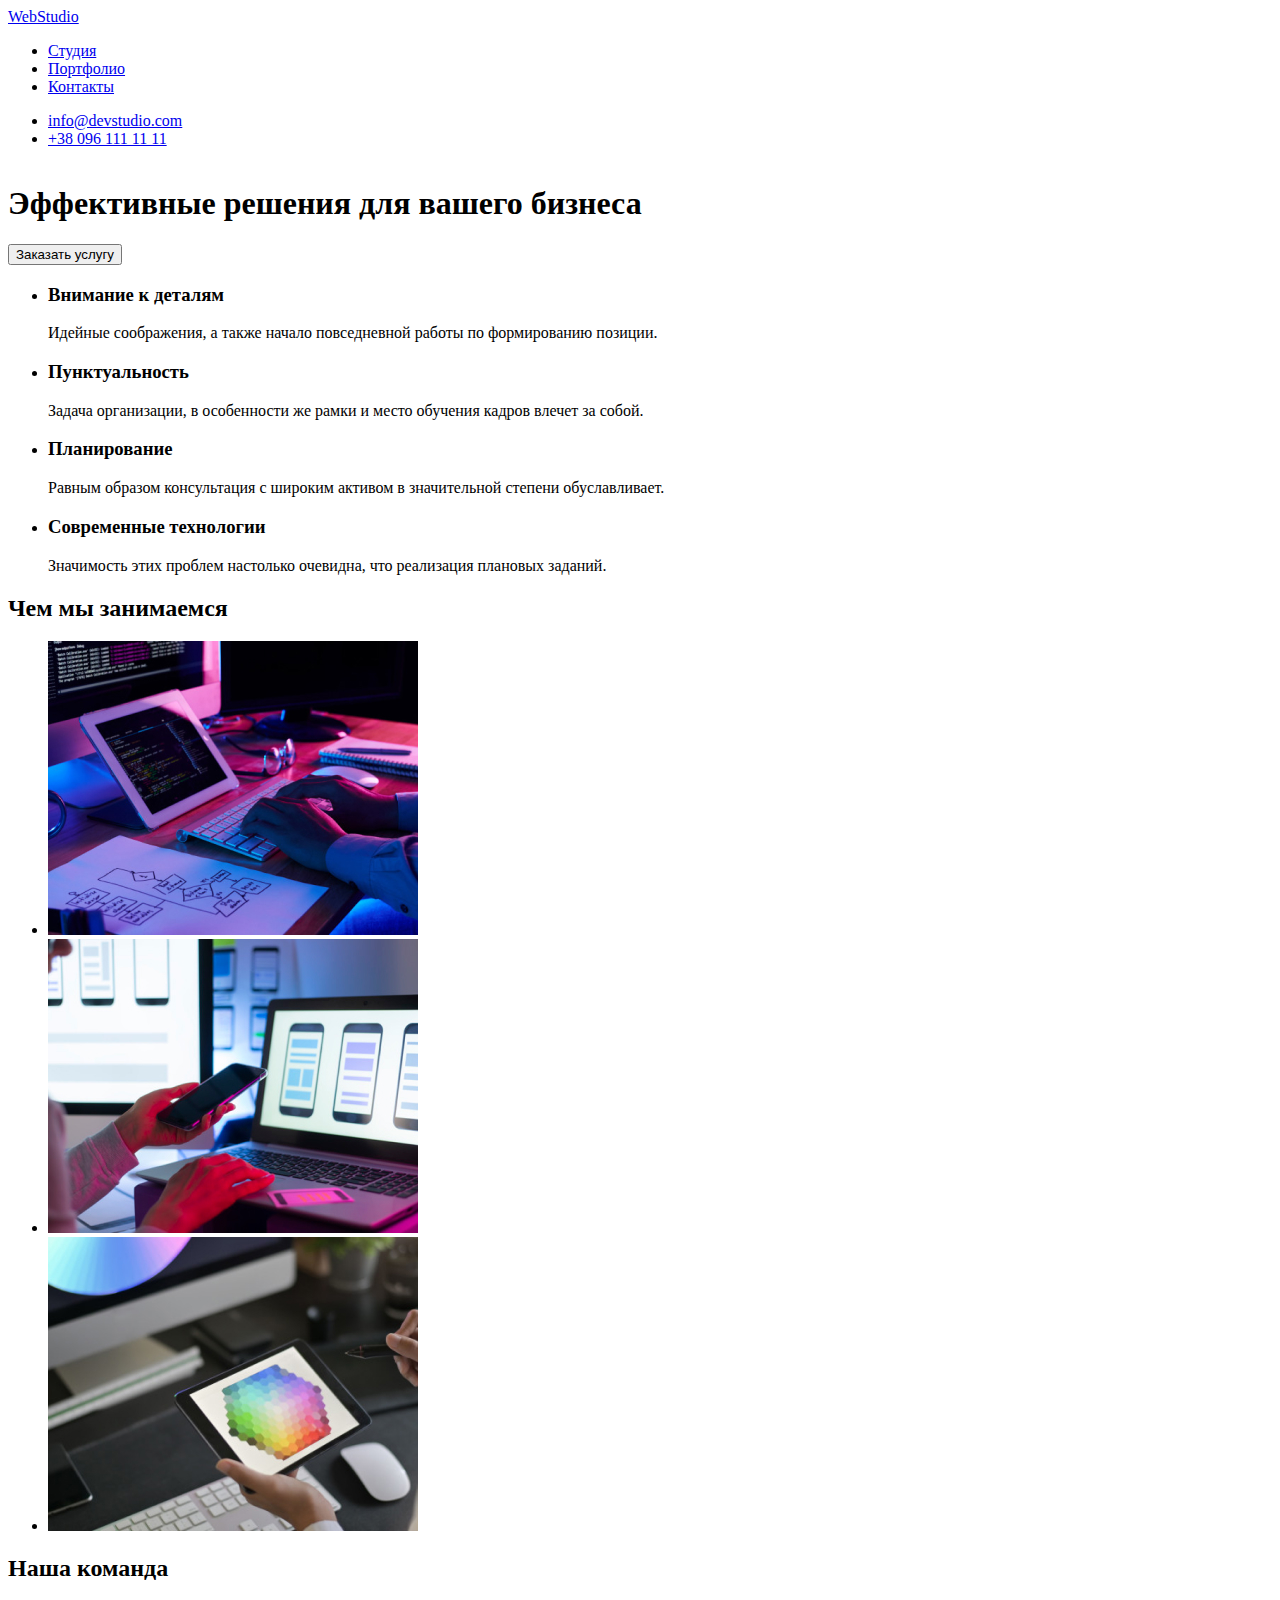
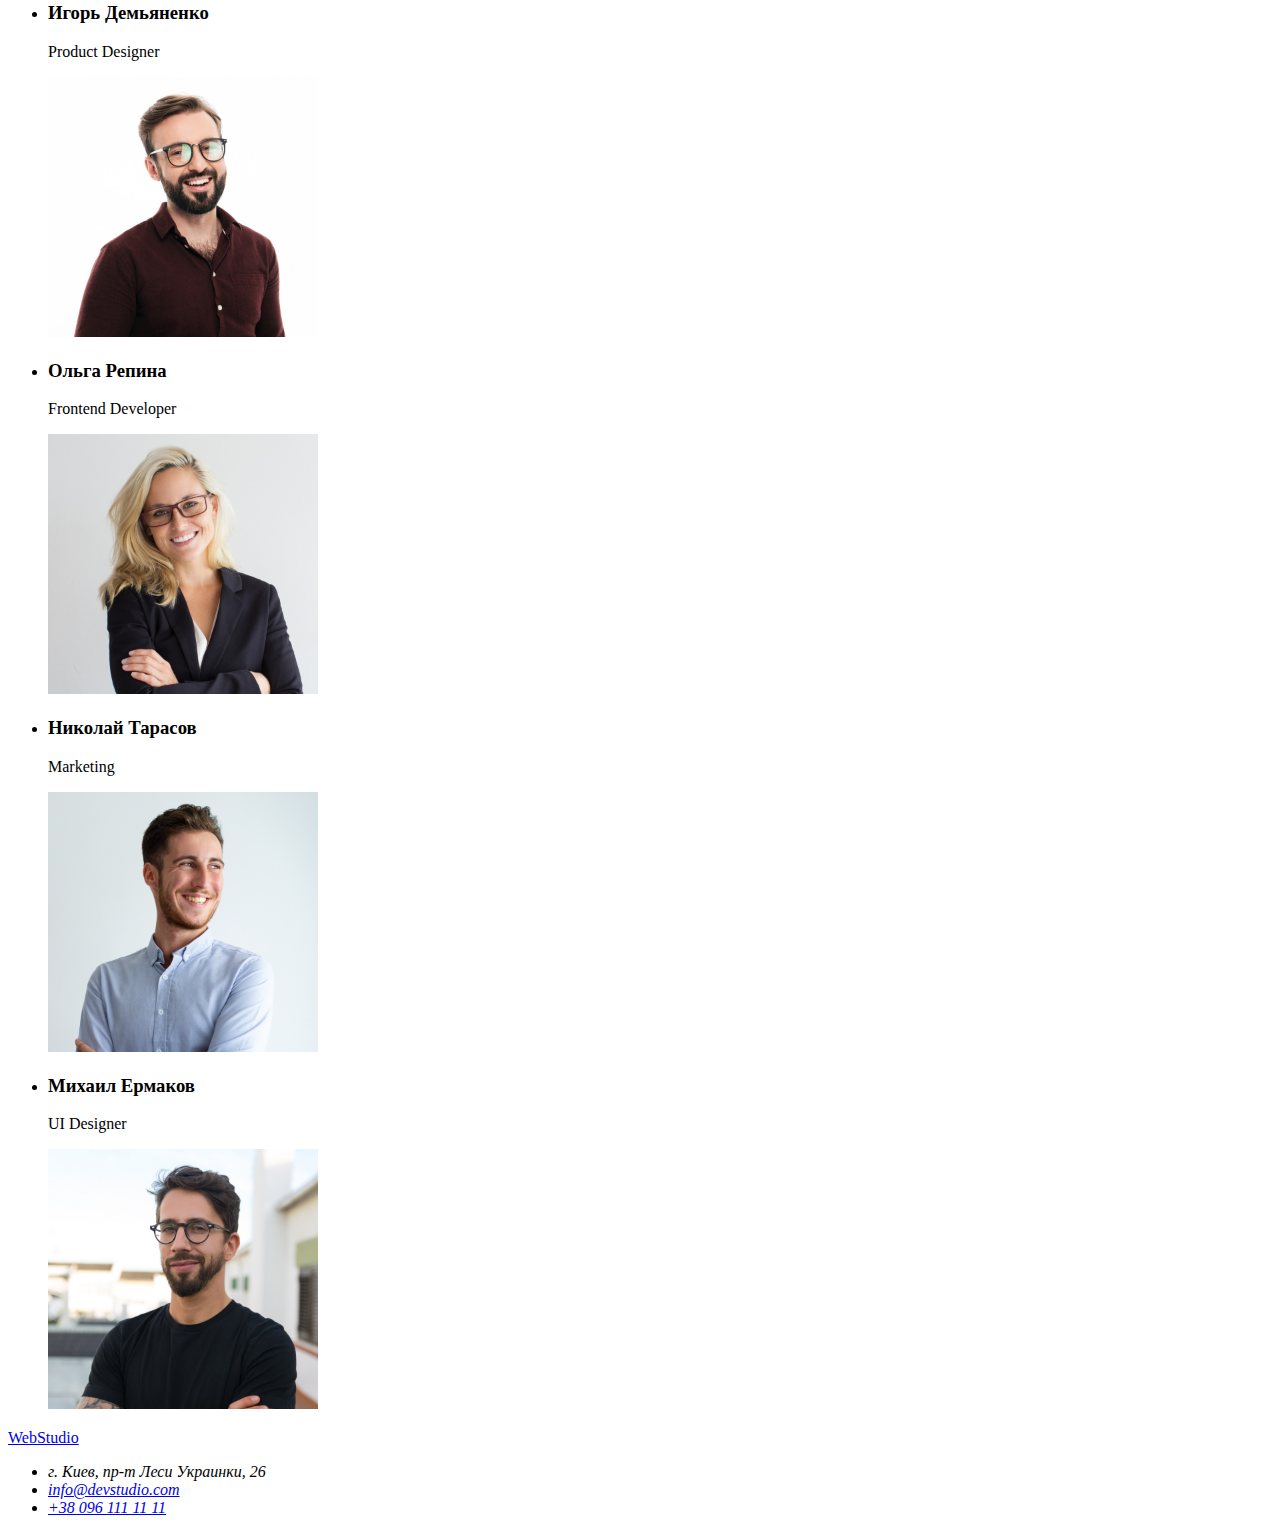
==== index.html @ dadc17cb "add for hw2" ====
<!DOCTYPE html>
<html lang="ru">
<head>
    <meta charset="UTF-8">
    <meta http-equiv="X-UA-Compatible" content="IE=edge">
    <meta name="viewport" content="width=e, initial-scale=1.0">
    <title>WebStudio</title>
    <link rel="stylesheet" href="css/styles.css">
</head>
<body>
    <!-- Header -->
    <header class="page-header">
        <div >
            <a href="#" class="logo">WebStudio</a>
                <nav>
                    <ul class="site-nav">
                        <li><a href="#">Студия</a></li>
                        <li><a href="#">Портфолио</a></li>
                        <li><a href="#">Контакты</a></li>
                    </ul>
                </nav>
                <ul class="auth-nav">
                    <li><a href="mailto:info@devstudio.com">info@devstudio.com</a></li>
                    <li><a href="tel:+380961111111">+38 096 111 11 11</a></li>
                </ul>
        </div>
    </header>
    <!-- Main -->
    <main>
            <!-- hero -->
        <section>
            <div >
                <div> 
                    <h1>Эффективные решения для вашего бизнеса</h1>
                    <button class="button btn-primary" type="reset"> Заказать услугу</button>
                </div>
                    <ul>
                        <li> <h3>Внимание к деталям </h3><p>Идейные соображения, а также начало повседневной работы по формированию позиции.</p> </li>
                        <li> <h3>Пунктуальность </h3><p>Задача организации, в особенности же рамки и место обучения кадров влечет за собой.</p> </li>
                        <li> <h3>Планирование</h3> <p>Равным образом консультация с широким активом в значительной степени обуславливает.</p></li>
                        <li> <h3>Современные технологии</h3> <p>Значимость этих проблем настолько очевидна, что реализация плановых заданий.</p></li>
                    </ul>
            </div>
        </section>
        <!-- images -->
        <section>
            <div > 
                <h2>Чем мы занимаемся</h2>
                <ul>
                    <li><img src="images/img11.jpg" alt="разработка вебсайтов" width="370"></li>
                    <li><img src="images/img22.jpg" alt="адаптивный дизайн" width="370"></li>
                    <li><img src="images/img33.jpg" alt="дизайн" width="370"></li>
                </ul>
            </div>
        </section>
        <!--team -->
        <section>
            <div >
                <h2>Наша команда</h2>
                <ul>
                    <li><h3>Игорь Демьяненко</h3>  <p>Product Designer</p> <img src="images/imgigor.jpg" alt="Игорь Демьяненко" width="270"></li>
                    <li><h3>Ольга Репина</h3> <p>Frontend Developer</p> <img src="images/imgolga.jpg" alt="Ольга Репина" width="270"></li>
                    <li><h3>Николай Тарасов</h3> <p>Marketing</p> <img src="images/imgnik.jpg" alt="Николай Тарасов" width="270"></li>
                    <li><h3>Михаил Ермаков</h3> <p>UI Designer</p> <img src="images/imgmih.jpg" alt="Михаил Ермаков" width="270"></li>
                </ul>
            </div>
        </section>
    </main>
    <!-- Footer -->
    <footer>
        <div >  
            <a href="#">WebStudio</a>
            <address>
                <ul>
                    <li>г. Киев, пр-т Леси Украинки, 26</li>
                    <li><a href="mailto:info@devstudio.com">info@devstudio.com</a></li>
                    <li><a href="tel:+380961111111">+38 096 111 11 11</a></li>
                </ul>
            </address> 
         </div> 
    </footer>
</body>
</html>
---- css/styles.css ----
/* Colors */
:root {
--primary-text-color:#757575;
--primary-background-color: #e5e5e5;
--secondary-text-color: #212121;
--secondary-background-color: #2196F3
--accent-color: #2196F3;
--accent-color-background: #2F303A;
--white-color:  #FFFFFF;
--black-color: #000000;

}


body {
  background-color: var (--primary-background-color);
  color: var (--primary-text-color);
  width: 1600px;
  list-style: none;
}

.page-header{
  display: inline-block;
  color: var (--primary-text-color);
  list-style: none;
}

.container {
  min-width: 1600px;
  list-style: none;
}
.logo {
}

.button {
  background-color: var (--accent-color);

}
.btn-primary {
}
.btn-secondary {
}
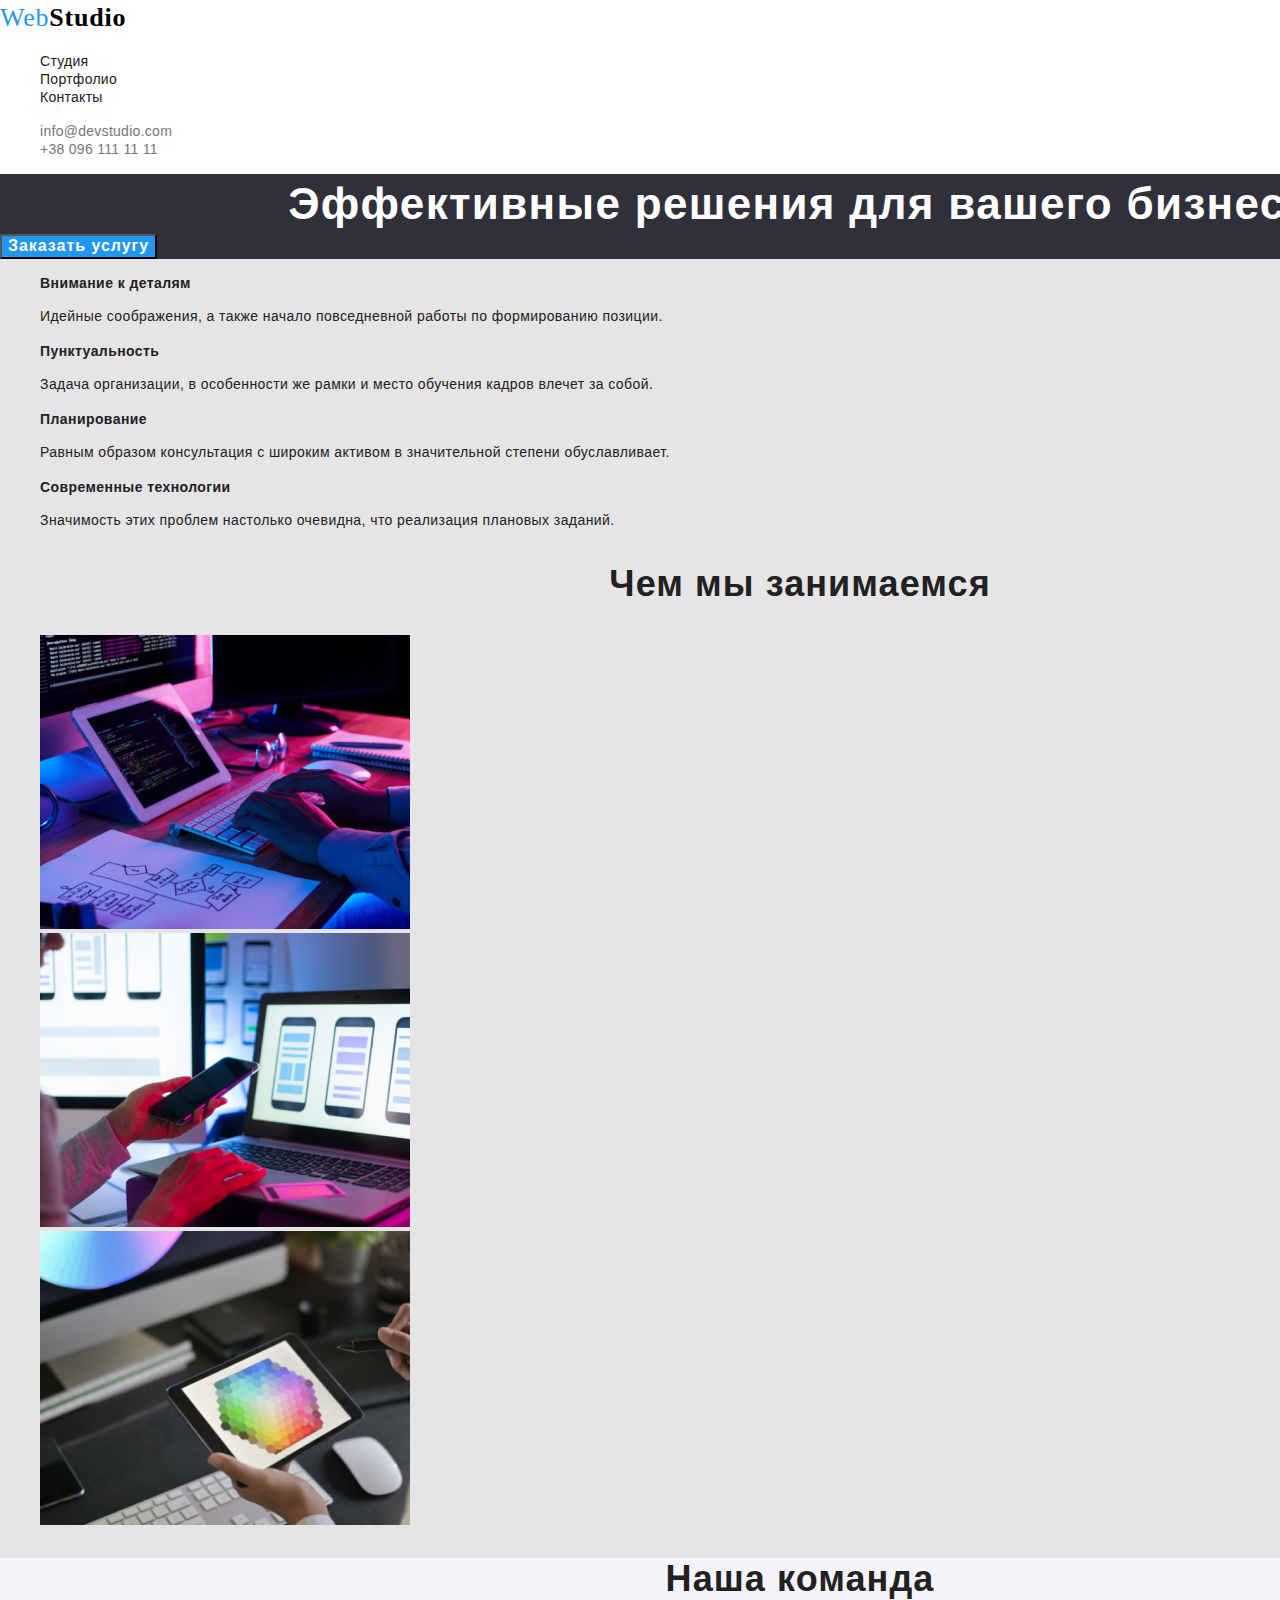
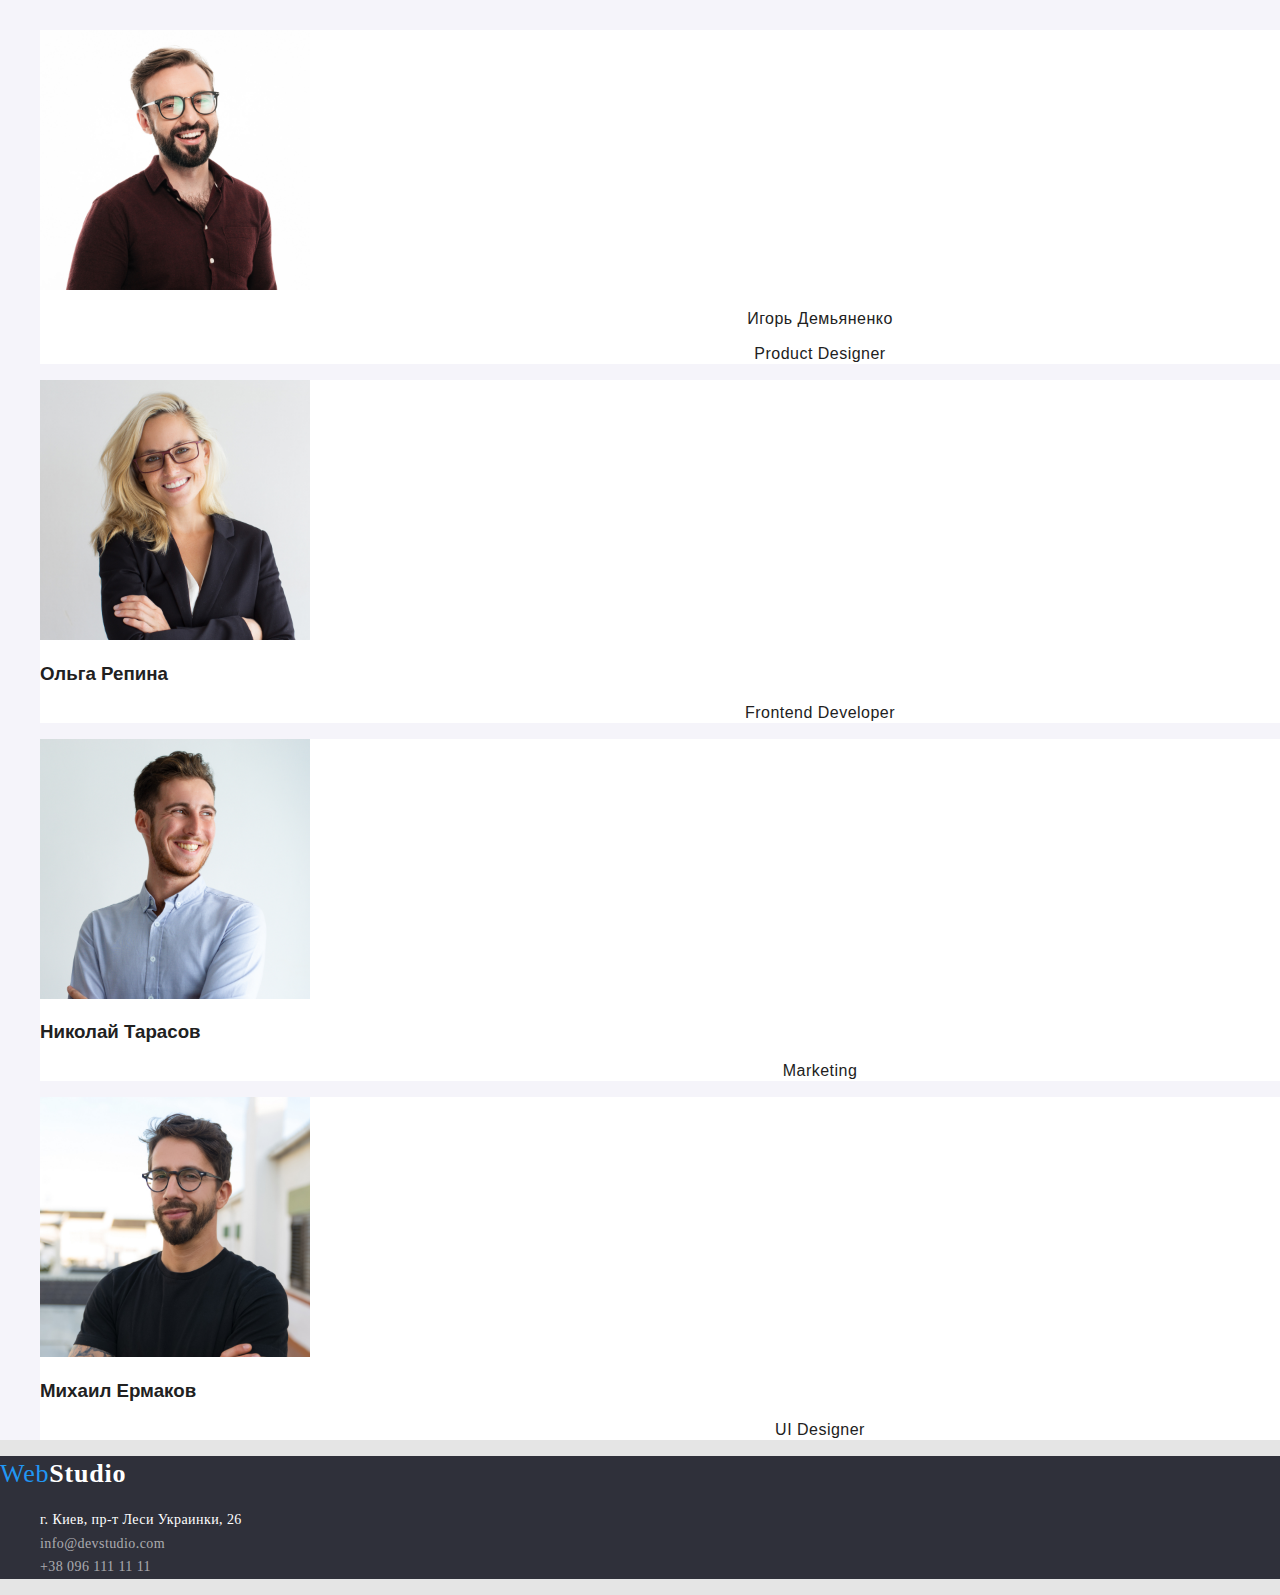
==== commit 5da4d185: "add class, colors, fonts" ====
--- a/index.html
+++ b/index.html
@@ -5,48 +5,48 @@
     <meta http-equiv="X-UA-Compatible" content="IE=edge">
     <meta name="viewport" content="width=e, initial-scale=1.0">
     <title>WebStudio</title>
-    <link rel="stylesheet" href="css/styles.css">
+    <link rel="stylesheet" href="./css/styles.css">
 </head>
 <body>
     <!-- Header -->
     <header class="page-header">
-        <div >
-            <a href="#" class="logo">WebStudio</a>
+        <div  class="container" >
+            <a href="#" class="logo">Web<span class="logo-part">Studio</span></a>
                 <nav>
-                    <ul class="site-nav">
-                        <li><a href="#">Студия</a></li>
-                        <li><a href="#">Портфолио</a></li>
-                        <li><a href="#">Контакты</a></li>
+                    <ul class="site-nav list">
+                        <li><a href="#" class="link">Студия</a></li>
+                        <li><a href="./portfolio.html" class="link">Портфолио</a></li>
+                        <li><a href="#footer" class="link">Контакты</a></li>
                     </ul>
                 </nav>
-                <ul class="auth-nav">
-                    <li><a href="mailto:info@devstudio.com">info@devstudio.com</a></li>
-                    <li><a href="tel:+380961111111">+38 096 111 11 11</a></li>
+                <ul class="auth-nav list">
+                    <li><a href="mailto:info@devstudio.com" class="link tel-mail">info@devstudio.com</a></li>
+                    <li><a href="tel:+380961111111" class="link tel-mail">+38 096 111 11 11</a></li>
                 </ul>
         </div>
     </header>
     <!-- Main -->
     <main>
             <!-- hero -->
-        <section>
-            <div >
-                <div> 
-                    <h1>Эффективные решения для вашего бизнеса</h1>
+        <section >
+            <div class="container" >
+                <div  class="hero"> 
+                    <h1 class="slogan">Эффективные решения для вашего бизнеса</h1>
                     <button class="button btn-primary" type="reset"> Заказать услугу</button>
-                </div>
-                    <ul>
-                        <li> <h3>Внимание к деталям </h3><p>Идейные соображения, а также начало повседневной работы по формированию позиции.</p> </li>
-                        <li> <h3>Пунктуальность </h3><p>Задача организации, в особенности же рамки и место обучения кадров влечет за собой.</p> </li>
-                        <li> <h3>Планирование</h3> <p>Равным образом консультация с широким активом в значительной степени обуславливает.</p></li>
-                        <li> <h3>Современные технологии</h3> <p>Значимость этих проблем настолько очевидна, что реализация плановых заданий.</p></li>
+                </div >
+                    <ul class="list">
+                        <li> <h3 class="hero-items">Внимание к деталям </h3><p  class="hero-details">Идейные соображения, а также начало повседневной работы по формированию позиции.</p> </li>
+                        <li> <h3 class="hero-items">Пунктуальность </h3><p  class="hero-details">Задача организации, в особенности же рамки и место обучения кадров влечет за собой.</p> </li>
+                        <li> <h3 class="hero-items">Планирование</h3> <p  class="hero-details">Равным образом консультация с широким активом в значительной степени обуславливает.</p></li>
+                        <li> <h3 class="hero-items">Современные технологии</h3> <p  class="hero-details">Значимость этих проблем настолько очевидна, что реализация плановых заданий.</p></li>
                     </ul>
             </div>
         </section>
         <!-- images -->
         <section>
-            <div > 
-                <h2>Чем мы занимаемся</h2>
-                <ul>
+            <div class="container"> 
+                <h2 class="about">Чем мы занимаемся</h2>
+                <ul class="list">
                     <li><img src="images/img11.jpg" alt="разработка вебсайтов" width="370"></li>
                     <li><img src="images/img22.jpg" alt="адаптивный дизайн" width="370"></li>
                     <li><img src="images/img33.jpg" alt="дизайн" width="370"></li>
@@ -55,26 +55,26 @@
         </section>
         <!--team -->
         <section>
-            <div >
-                <h2>Наша команда</h2>
-                <ul>
-                    <li><h3>Игорь Демьяненко</h3>  <p>Product Designer</p> <img src="images/imgigor.jpg" alt="Игорь Демьяненко" width="270"></li>
-                    <li><h3>Ольга Репина</h3> <p>Frontend Developer</p> <img src="images/imgolga.jpg" alt="Ольга Репина" width="270"></li>
-                    <li><h3>Николай Тарасов</h3> <p>Marketing</p> <img src="images/imgnik.jpg" alt="Николай Тарасов" width="270"></li>
-                    <li><h3>Михаил Ермаков</h3> <p>UI Designer</p> <img src="images/imgmih.jpg" alt="Михаил Ермаков" width="270"></li>
+            <div class="container team" >
+                <h2 class="our-team">Наша команда</h2>
+                <ul class="list">
+                    <li class="team-member"> <img src="images/imgigor.jpg" alt="Игорь Демьяненко" width="270"> <h3 class="name">Игорь Демьяненко</h3>  <p class="job">Product Designer</p></li>
+                    <li class="team-member"><img src="images/imgolga.jpg" alt="Ольга Репина" width="270"><h3>Ольга Репина</h3> <p class="job">Frontend Developer</p>  </li>
+                    <li class="team-member"><img src="images/imgnik.jpg" alt="Николай Тарасов" width="270"><h3>Николай Тарасов</h3> <p class="job"> Marketing</p>  </li>
+                    <li class="team-member"><img src="images/imgmih.jpg" alt="Михаил Ермаков" width="270"><h3>Михаил Ермаков</h3> <p class="job">UI Designer</p>  </li>
                 </ul>
             </div>
         </section>
     </main>
     <!-- Footer -->
-    <footer>
-        <div >  
-            <a href="#">WebStudio</a>
+    <footer class="footer" id="footer">
+        <div class="container">  
+            <a href="#" class="logo">Web<span class="logo-footer">Studio</span></a>
             <address>
-                <ul>
-                    <li>г. Киев, пр-т Леси Украинки, 26</li>
-                    <li><a href="mailto:info@devstudio.com">info@devstudio.com</a></li>
-                    <li><a href="tel:+380961111111">+38 096 111 11 11</a></li>
+                <ul class="list">
+                    <li class="address">г. Киев, пр-т Леси Украинки, 26</li>
+                    <li ><a href="mailto:info@devstudio.com" class="address tel-mail">info@devstudio.com</a></li>
+                    <li ><a href="tel:+380961111111" class="address tel-mail">+38 096 111 11 11</a></li>
                 </ul>
             </address> 
          </div> 
--- a/css/styles.css
+++ b/css/styles.css
@@ -1,42 +1,249 @@
 /* Colors */
 :root {
---primary-text-color:#757575;
---primary-background-color: #e5e5e5;
---secondary-text-color: #212121;
---secondary-background-color: #2196F3
---accent-color: #2196F3;
---accent-color-background: #2F303A;
---white-color:  #FFFFFF;
---black-color: #000000;
-
-}
-
+  /* background */
+  --primary-background-color: #e5e5e5;
+  --secondary-background-color: #2196f3;
+  --other-background-color: #f5f4fa;
+
+  /* text */
+  --primary-text-color: #212121;
+  --secondary-text-color: #757575;
+
+  /* other colors */
+  --accent-color: #2196f3;
+  --accent-color-background: #2f303a;
+  --white-color: #ffffff;
+  --black-color: #000000;
+  --light-gray-color: #eeeeee;
+}
 
 body {
-  background-color: var (--primary-background-color);
-  color: var (--primary-text-color);
-  width: 1600px;
+  background-color: var(--primary-background-color);
+  color: var(--primary-text-color);
+  font-family: Roboto, sans-serif;
+  font-style: normal;
+  font-weight: normal;
+  width: 100%;
+  text-decoration: none;
+  padding: auto;
+  margin: auto;
+}
+.list {
   list-style: none;
-}
-
-.page-header{
+  text-decoration: none;
+}
+/* Header */
+.page-header {
+  background-color: var(--white-color);
+  text-decoration: none;
   display: inline-block;
-  color: var (--primary-text-color);
-  list-style: none;
-}
-
+}
+.logo {
+  color: var(--accent-color);
+  font-family: Oleo Script;
+  font-weight: bold;
+  font-weight: 400;
+  font-size: 26px;
+  line-height: 1.383;
+  letter-spacing: 0.03em;
+  text-decoration: none;
+}
+
+.logo-part {
+  color: var(--black-color);
+  font-family: Raleway;
+  font-weight: 700;
+  line-height: 1.174;
+}
+
+.link {
+  color: var(--primary-text-color);
+  font-size: 14px;
+  font-weight: 500;
+  line-height: 1.143;
+  text-decoration: none;
+  letter-spacing: 0.02em;
+}
+.link.tel-mail {
+  color: var(--secondary-text-color);
+}
+.link:hover,
+.tel-mail:hover,
+.link:focus,
+.tel-mail:focus {
+  color: var(--secondary-background-color);
+}
+
+/* section accent */
 .container {
   min-width: 1600px;
-  list-style: none;
-}
-.logo {
-}
-
+}
+.hero {
+  background-color: var(--accent-color-background);
+  color: var(--white-color);
+  text-decoration: none;
+}
+.slogan {
+  font-size: 44px;
+  line-height: 1.364;
+  letter-spacing: 0.03em;
+  text-align: center;
+  margin: 0;
+}
+.hero-items {
+  font-size: 14px;
+  font-weight: 700;
+  line-height: 1.143;
+  letter-spacing: 0.03em;
+}
+.hero-details {
+  font-size: 14px;
+  line-height: 1.143;
+  letter-spacing: 0.03em;
+}
+
+.hero-items {
+  font-size: 14px;
+  font-style: normal;
+  font-weight: 700;
+  line-height: 1.142;
+  letter-spacing: 0.03em;
+  text-align: left;
+}
+.hero-details {
+  font-size: 14px;
+  font-weight: 400;
+  line-height: 1.714;
+  letter-spacing: 0.03em;
+  text-align: left;
+}
+/* section presentation */
+.about {
+  font-size: 36px;
+  font-weight: 700;
+  line-height: 1.167;
+  letter-spacing: 0.03em;
+  text-align: center;
+}
+/* section team */
+.team {
+  background-color: var(--other-background-color);
+  text-decoration: none;
+}
+
+.our-team {
+  color: var(--primary-text-color);
+  font-size: 36px;
+  font-weight: 700;
+  line-height: 1.167;
+  letter-spacing: 0.03em;
+  text-align: center;
+  font-style: Bold;
+}
+.team-member {
+  background-color: var(--white-color);
+  text-decoration: none;
+}
+.name {
+  font-size: 16px;
+  font-weight: 500;
+  line-height: 1.187;
+  letter-spacing: 0.03em;
+  text-align: center;
+}
+.job {
+  font-size: 16px;
+  line-height: 1.187;
+  letter-spacing: 0.03em;
+  text-align: center;
+}
+
+/* Buttons */
 .button {
-  background-color: var (--accent-color);
-
+  cursor: pointer;
+  text-decoration: none;
 }
 .btn-primary {
+  background-color: var(--accent-color);
+  color: var(--white-color);
+  font-size: 16px;
+  font-weight: 700;
+  line-height: 1.187;
+  letter-spacing: 0.06em;
+  text-align: center;
+}
+.btn-all {
+  background-color: var(--accent-color);
+  color: var(--white-color);
+  font-size: 16px;
+  font-weight: 500;
+  line-height: 26px;
+  letter-spacing: 0.03em;
+  text-align: center;
 }
 .btn-secondary {
-}
+  background-color: var(--other-background-color);
+  color: var(--primary-text-color);
+  font-size: 16px;
+  font-weight: 500;
+  line-height: 26px;
+  letter-spacing: 0.03em;
+  text-align: center;
+}
+.btn-secondary:focus {
+  background-color: var(--accent-color);
+  color: var(--white-color);
+}
+
+/* Portfolio */
+.projects {
+  background-color: var(--light-gray-color);
+  text-decoration: none;
+}
+
+.web {
+  color: var(--primary-text-color);
+  font-size: 18px;
+  font-weight: 700;
+  line-height: 2;
+  letter-spacing: 0.06em;
+  text-align: left;
+}
+.web-example {
+  color: var(--secondary-text-color);
+  font-size: 16px;
+  line-height: 1.875;
+  letter-spacing: 0.03em;
+  text-align: left;
+}
+
+/* Footer */
+.footer {
+  background-color: var(--accent-color-background);
+  text-decoration: none;
+}
+.logo-footer {
+  font-weight: bold;
+  font-family: Raleway;
+  font-size: 26px;
+  text-decoration: none;
+  color: var(--white-color);
+}
+.address {
+  font-family: Roboto;
+  text-decoration: none;
+  color: var(--white-color);
+  font-weight: 400;
+  font-size: 14px;
+  line-height: 1.714;
+  letter-spacing: 0.03em;
+  font-style: normal;
+  text-align: left;
+}
+.address.tel-mail {
+  text-decoration: none;
+  color: rgba(255, 255, 255, 0.6);
+}
+.address.tel-mail:hover {
+  cursor: pointer;
+}
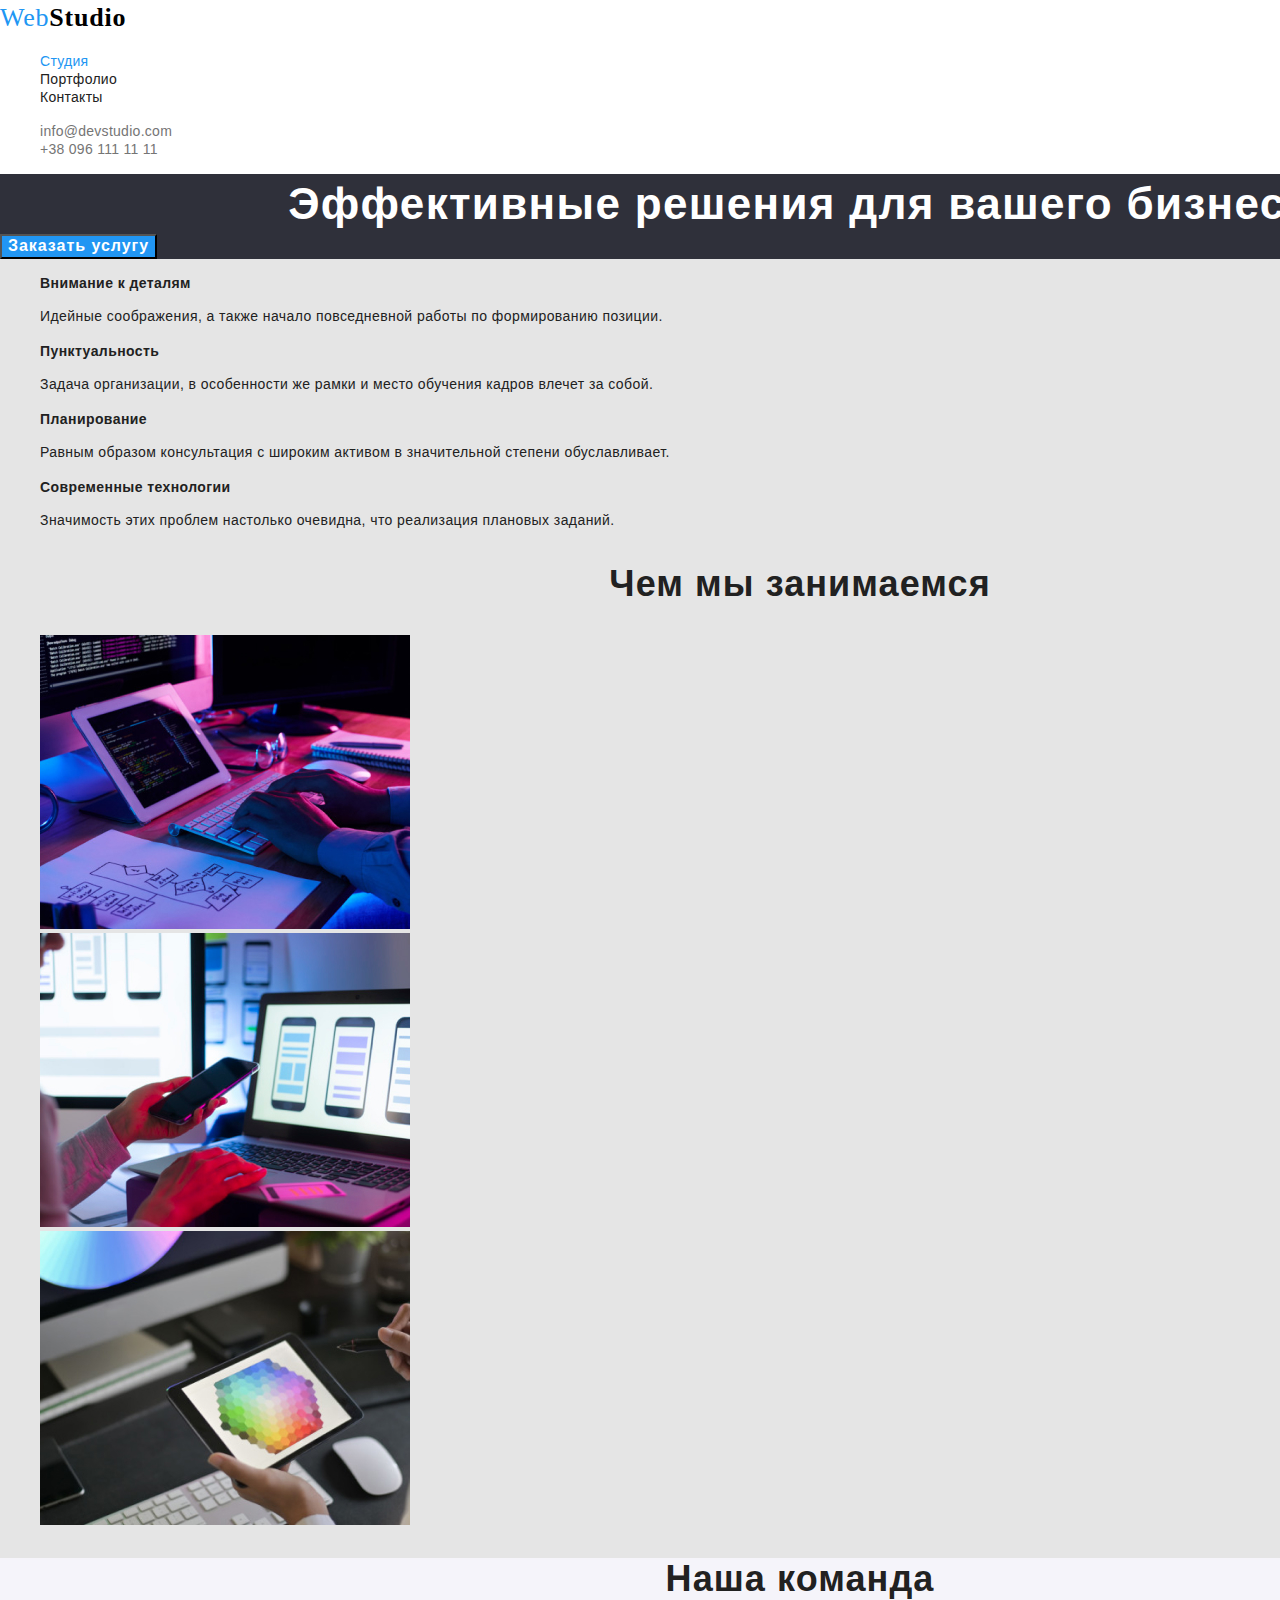
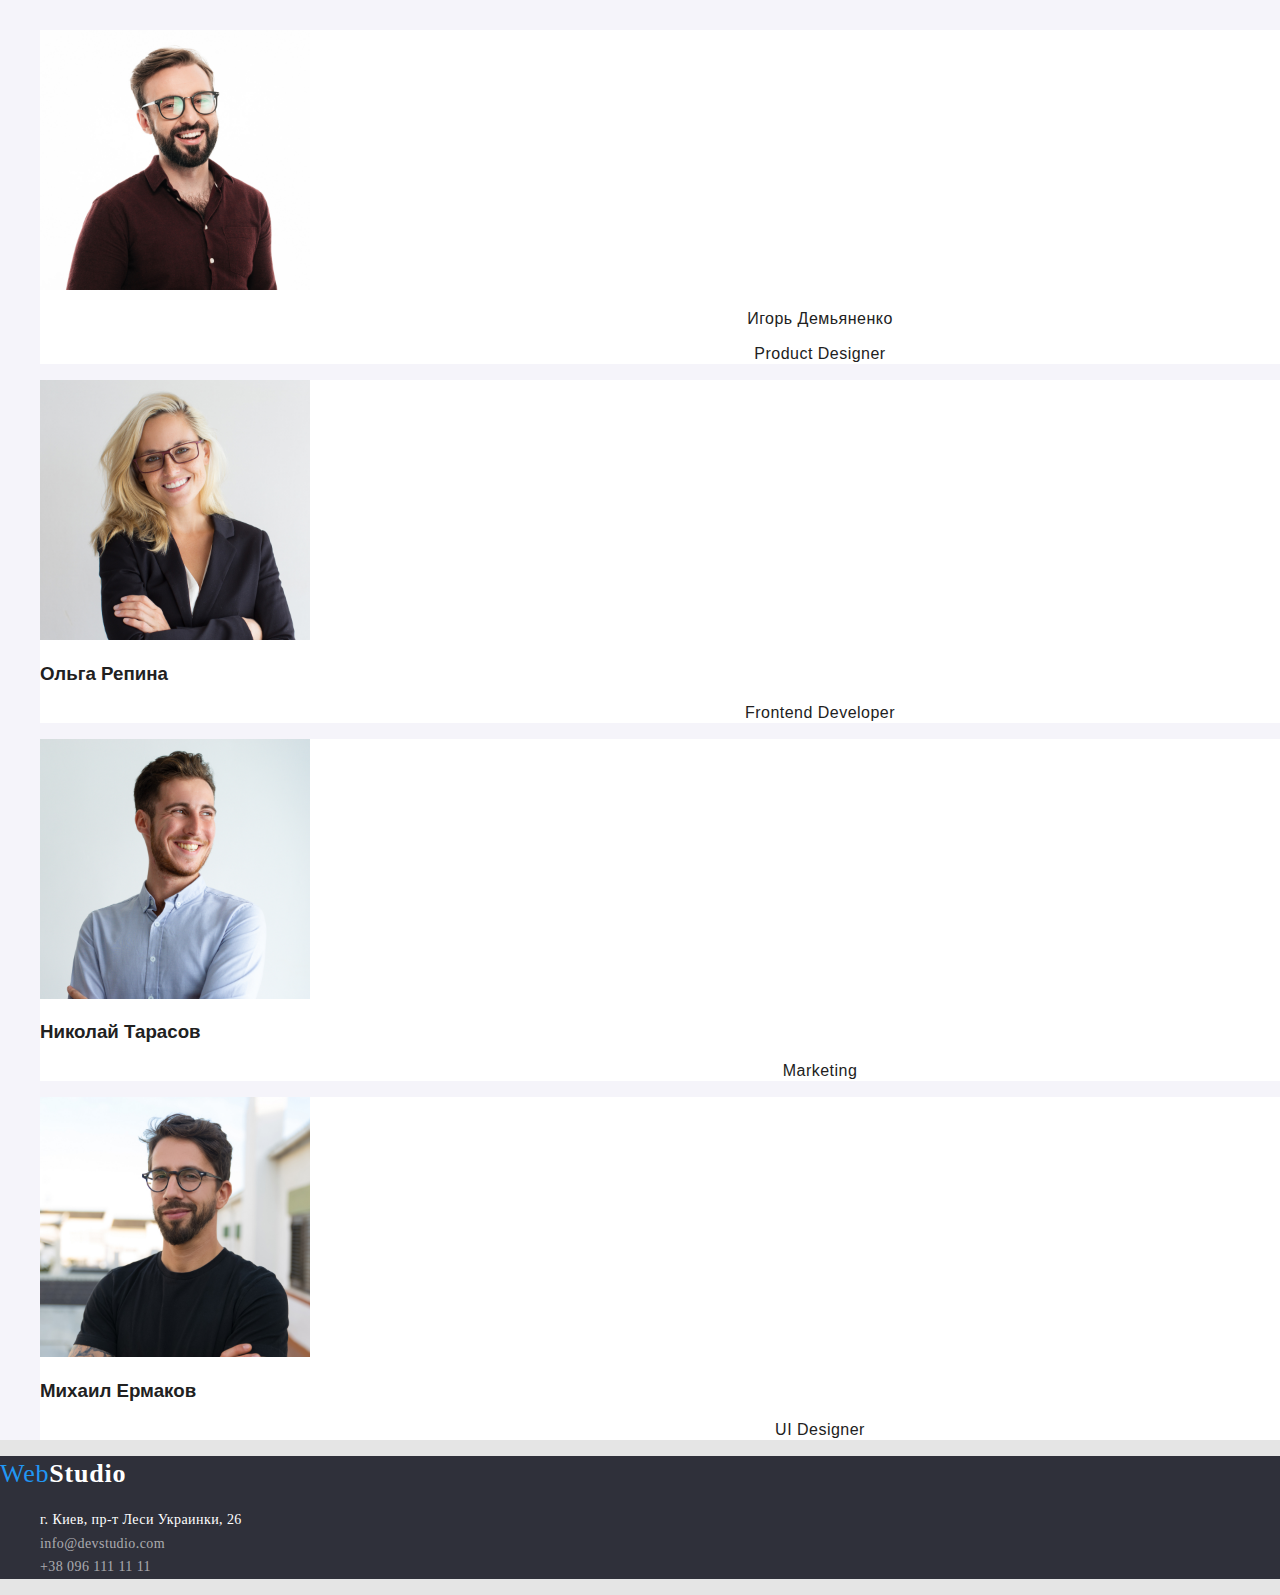
==== commit 6550a0b4: "add current class" ====
--- a/index.html
+++ b/index.html
@@ -14,7 +14,7 @@
             <a href="#" class="logo">Web<span class="logo-part">Studio</span></a>
                 <nav>
                     <ul class="site-nav list">
-                        <li><a href="#" class="link">Студия</a></li>
+                        <li><a href="#" class="link current">Студия</a></li>
                         <li><a href="./portfolio.html" class="link">Портфолио</a></li>
                         <li><a href="#footer" class="link">Контакты</a></li>
                     </ul>
--- a/css/styles.css
+++ b/css/styles.css
@@ -73,7 +73,9 @@
 .tel-mail:focus {
   color: var(--secondary-background-color);
 }
-
+.current {
+  color: var(--accent-color);
+}
 /* section accent */
 .container {
   min-width: 1600px;
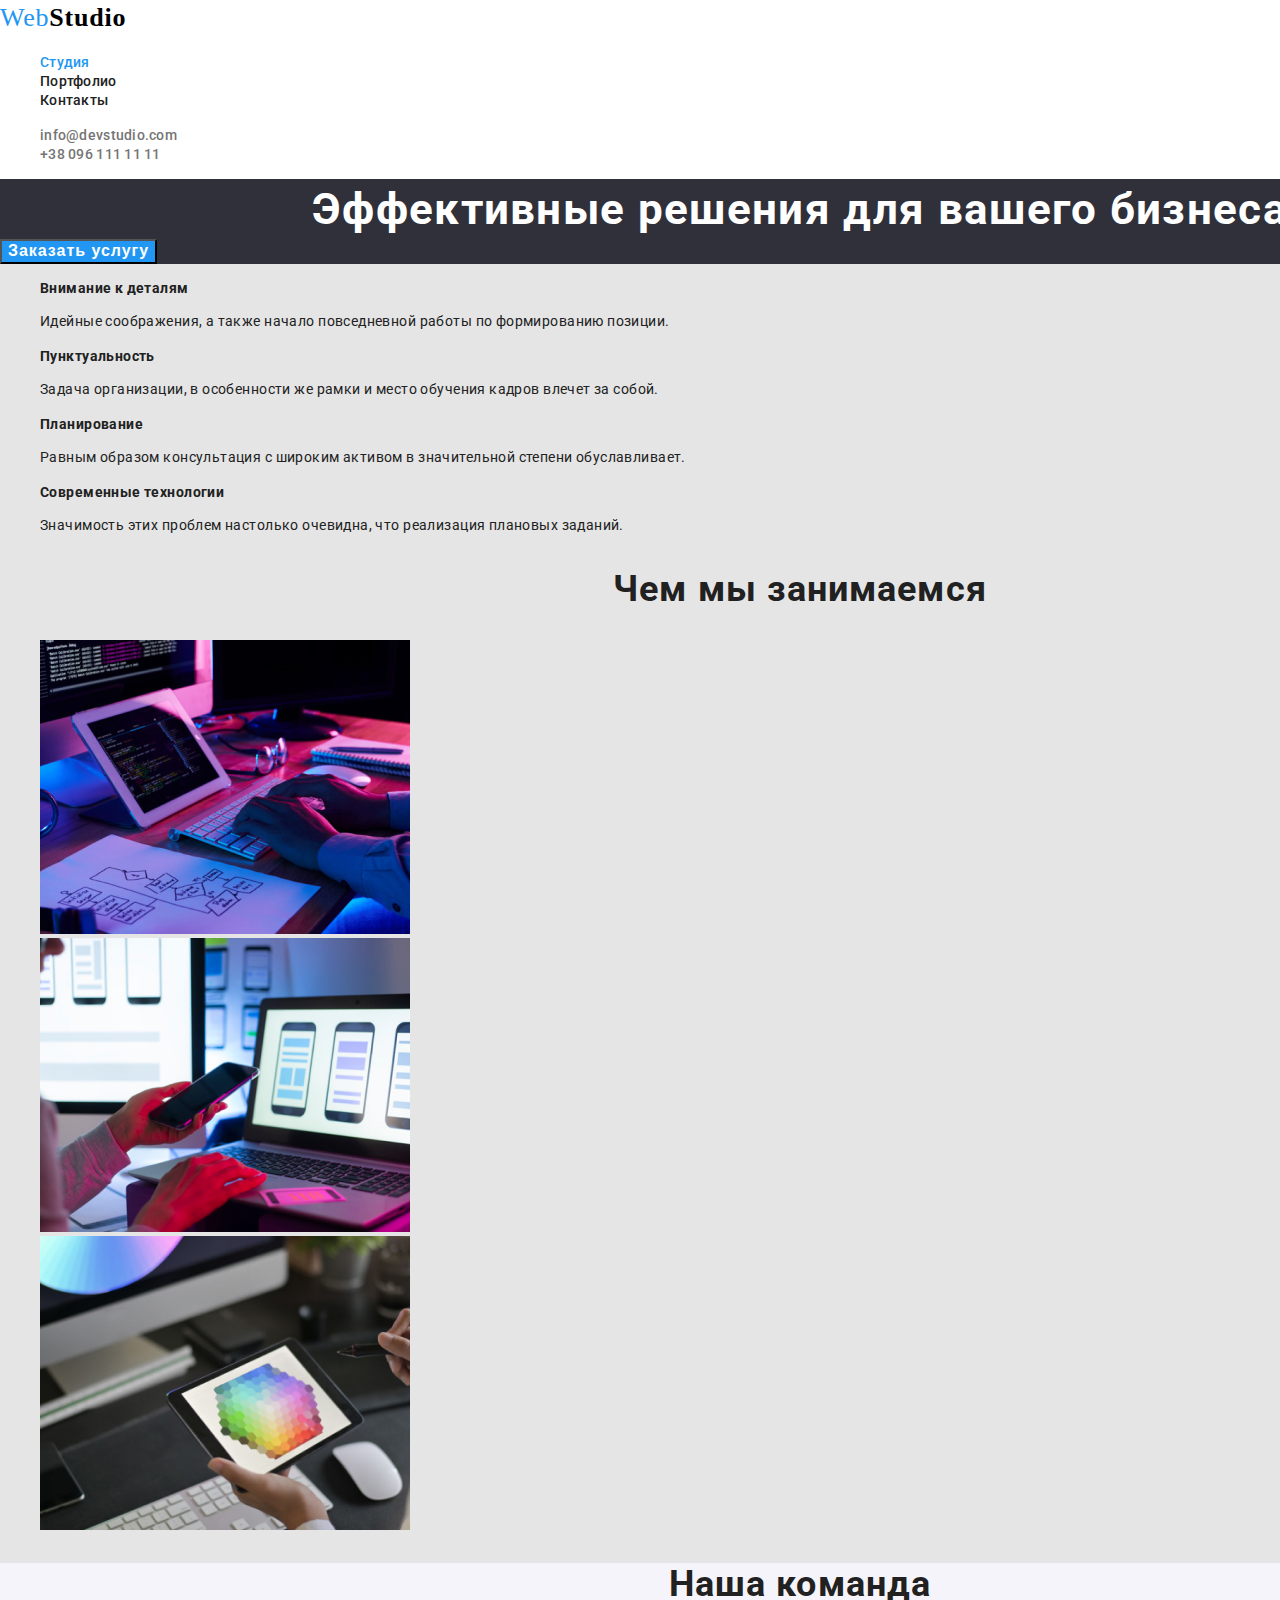
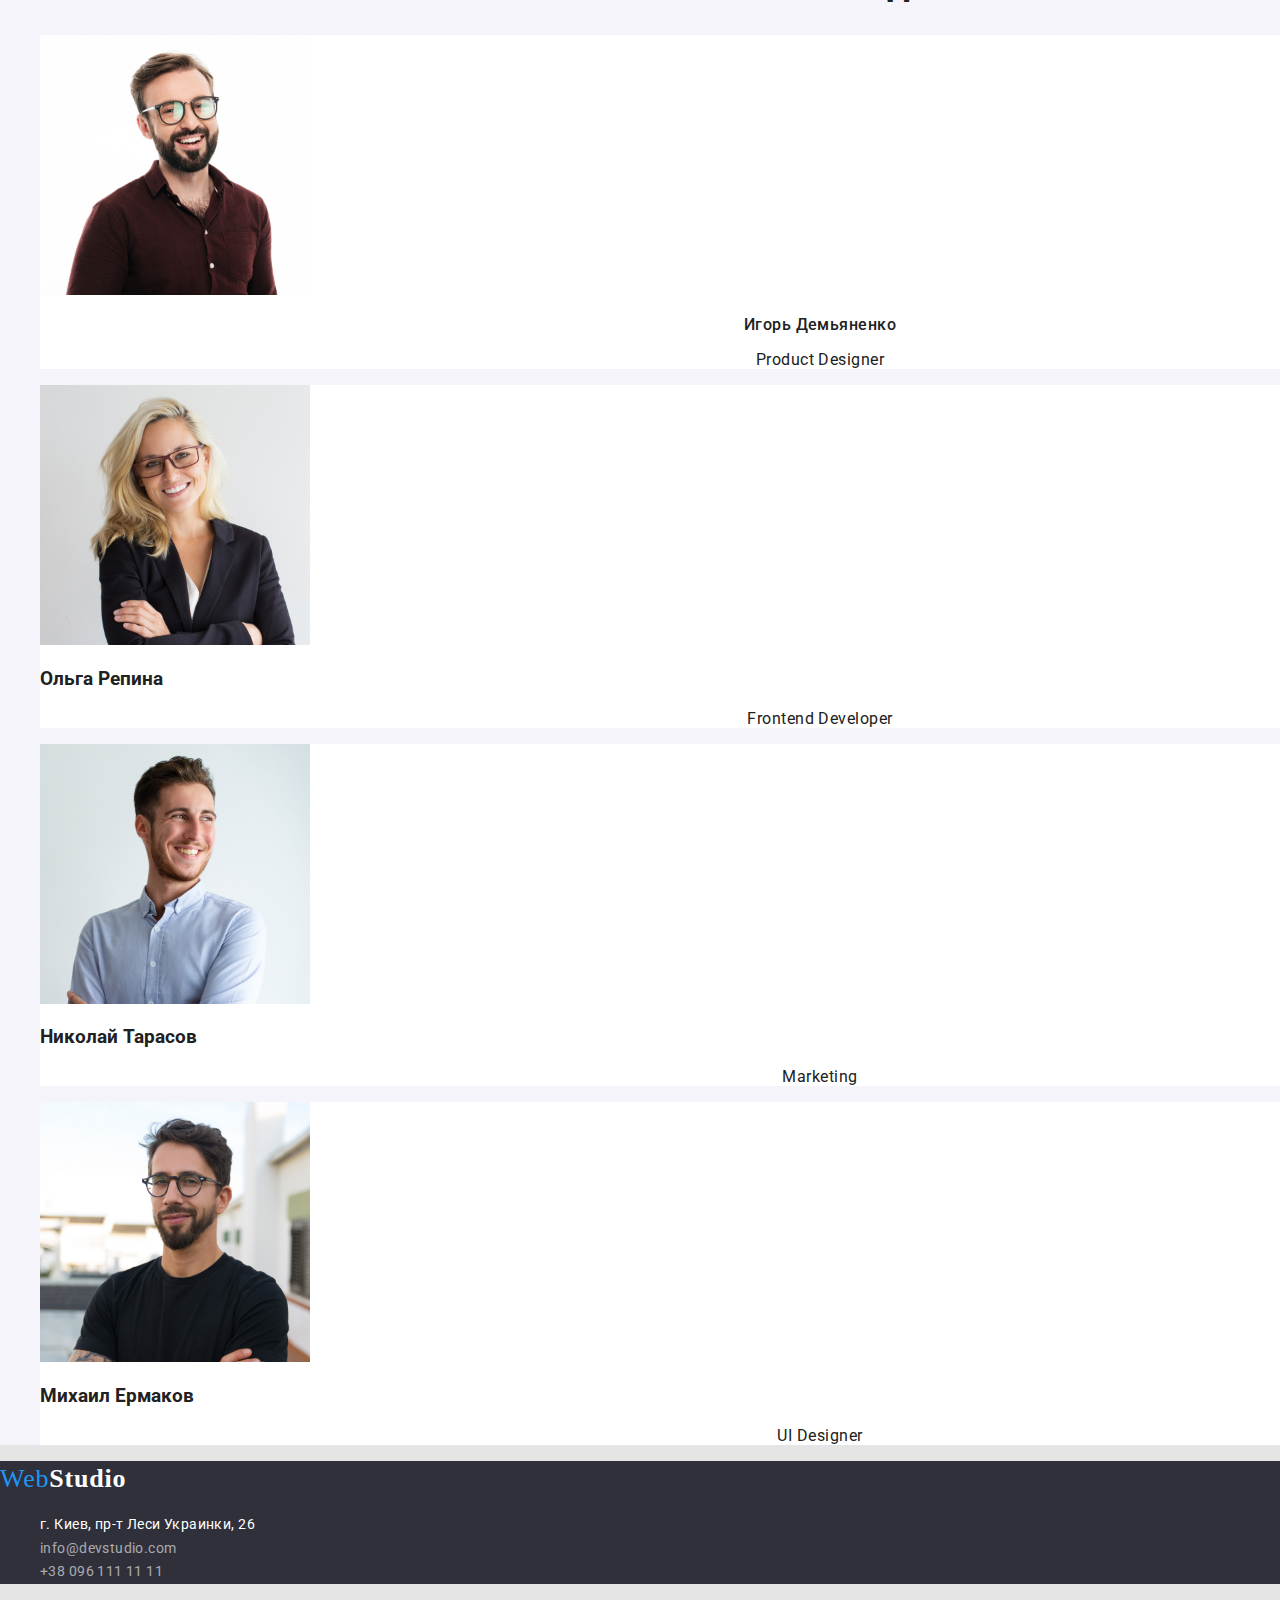
==== commit 03866d54: "add link to fonts" ====
--- a/index.html
+++ b/index.html
@@ -5,6 +5,8 @@
     <meta http-equiv="X-UA-Compatible" content="IE=edge">
     <meta name="viewport" content="width=e, initial-scale=1.0">
     <title>WebStudio</title>
+    <link rel="preconnect" href="https://fonts.gstatic.com">
+    <link href="https://fonts.googleapis.com/css2?family=Roboto:wght@400;500;700&display=swap" rel="stylesheet">
     <link rel="stylesheet" href="./css/styles.css">
 </head>
 <body>
--- a/css/styles.css
+++ b/css/styles.css
@@ -177,24 +177,21 @@
 .btn-all {
   background-color: var(--accent-color);
   color: var(--white-color);
-  font-size: 16px;
-  font-weight: 500;
-  line-height: 26px;
-  letter-spacing: 0.03em;
-  text-align: center;
 }
 .btn-secondary {
   background-color: var(--other-background-color);
   color: var(--primary-text-color);
-  font-size: 16px;
-  font-weight: 500;
-  line-height: 26px;
-  letter-spacing: 0.03em;
-  text-align: center;
 }
 .btn-secondary:focus {
   background-color: var(--accent-color);
   color: var(--white-color);
+}
+.btn-name {
+  font-size: 16px;
+  font-weight: 500;
+  line-height: 1.625;
+  letter-spacing: 0.03em;
+  text-align: center;
 }
 
 /* Portfolio */
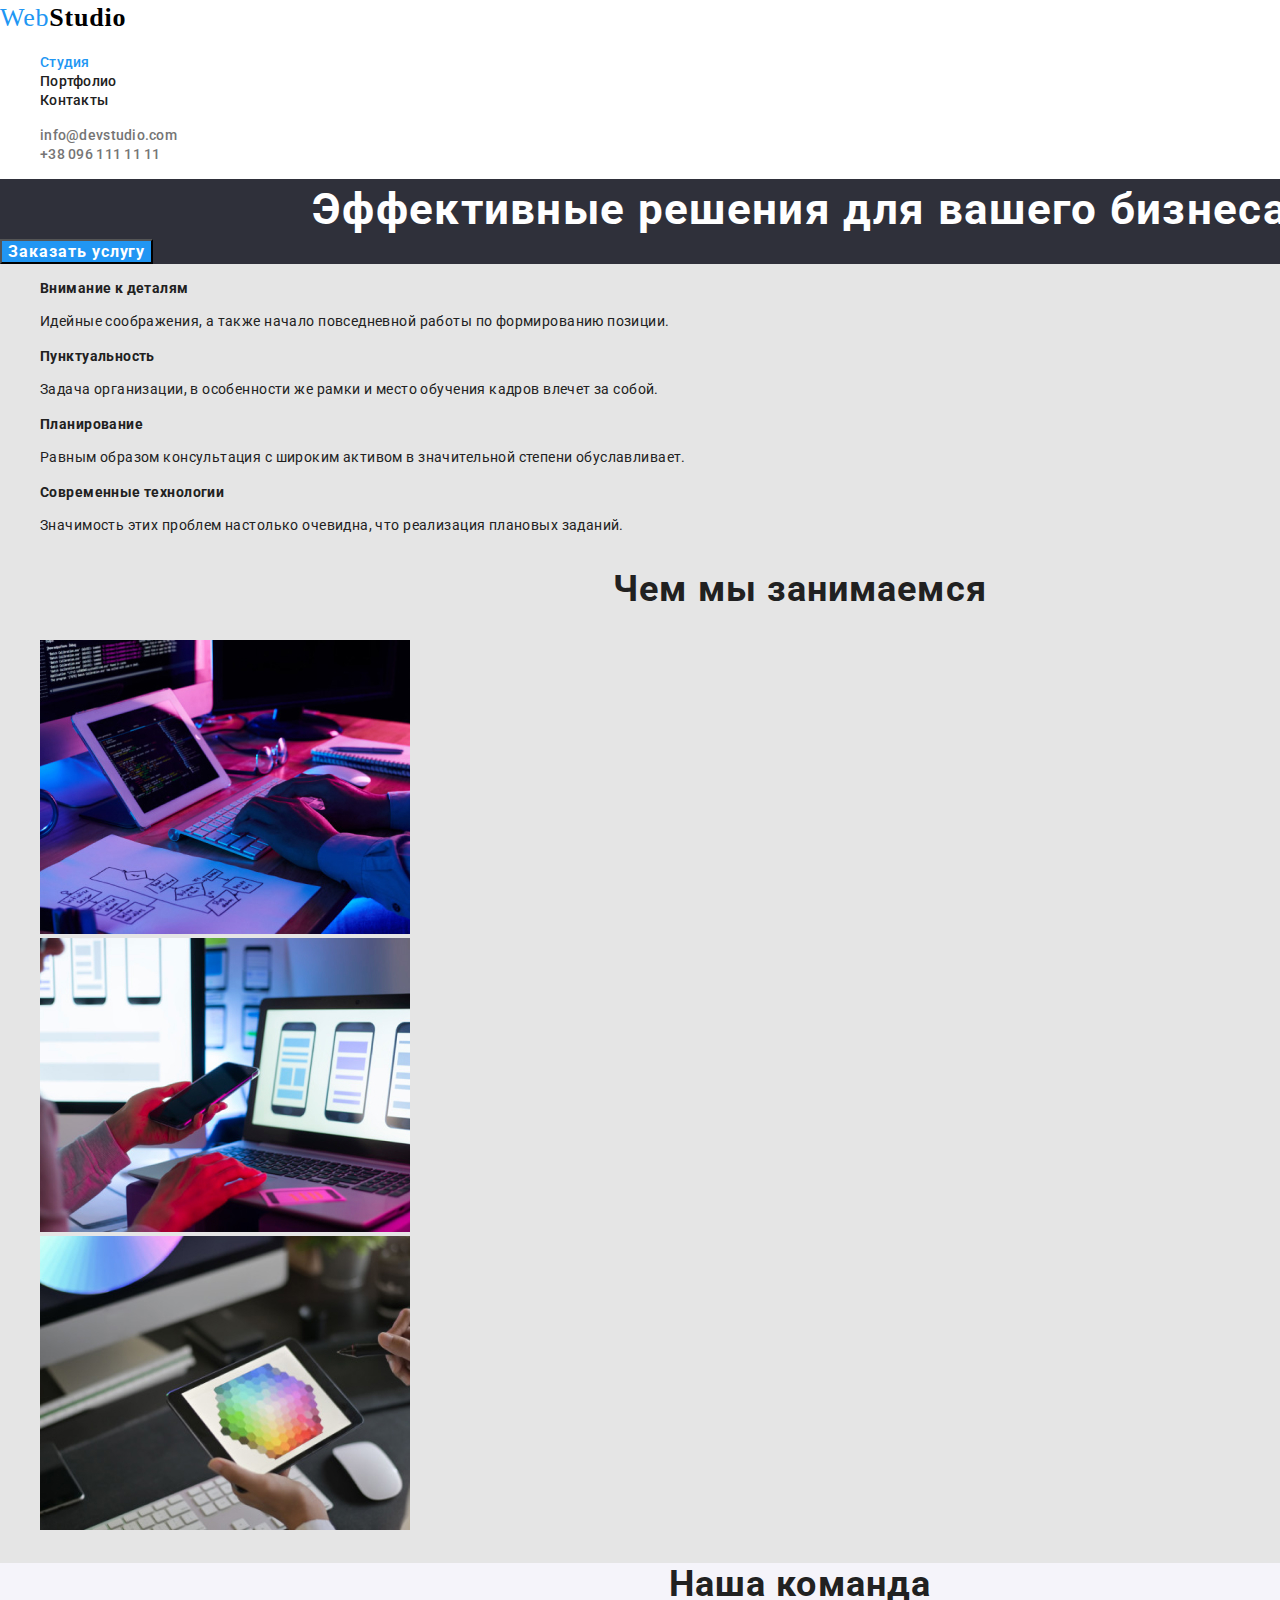
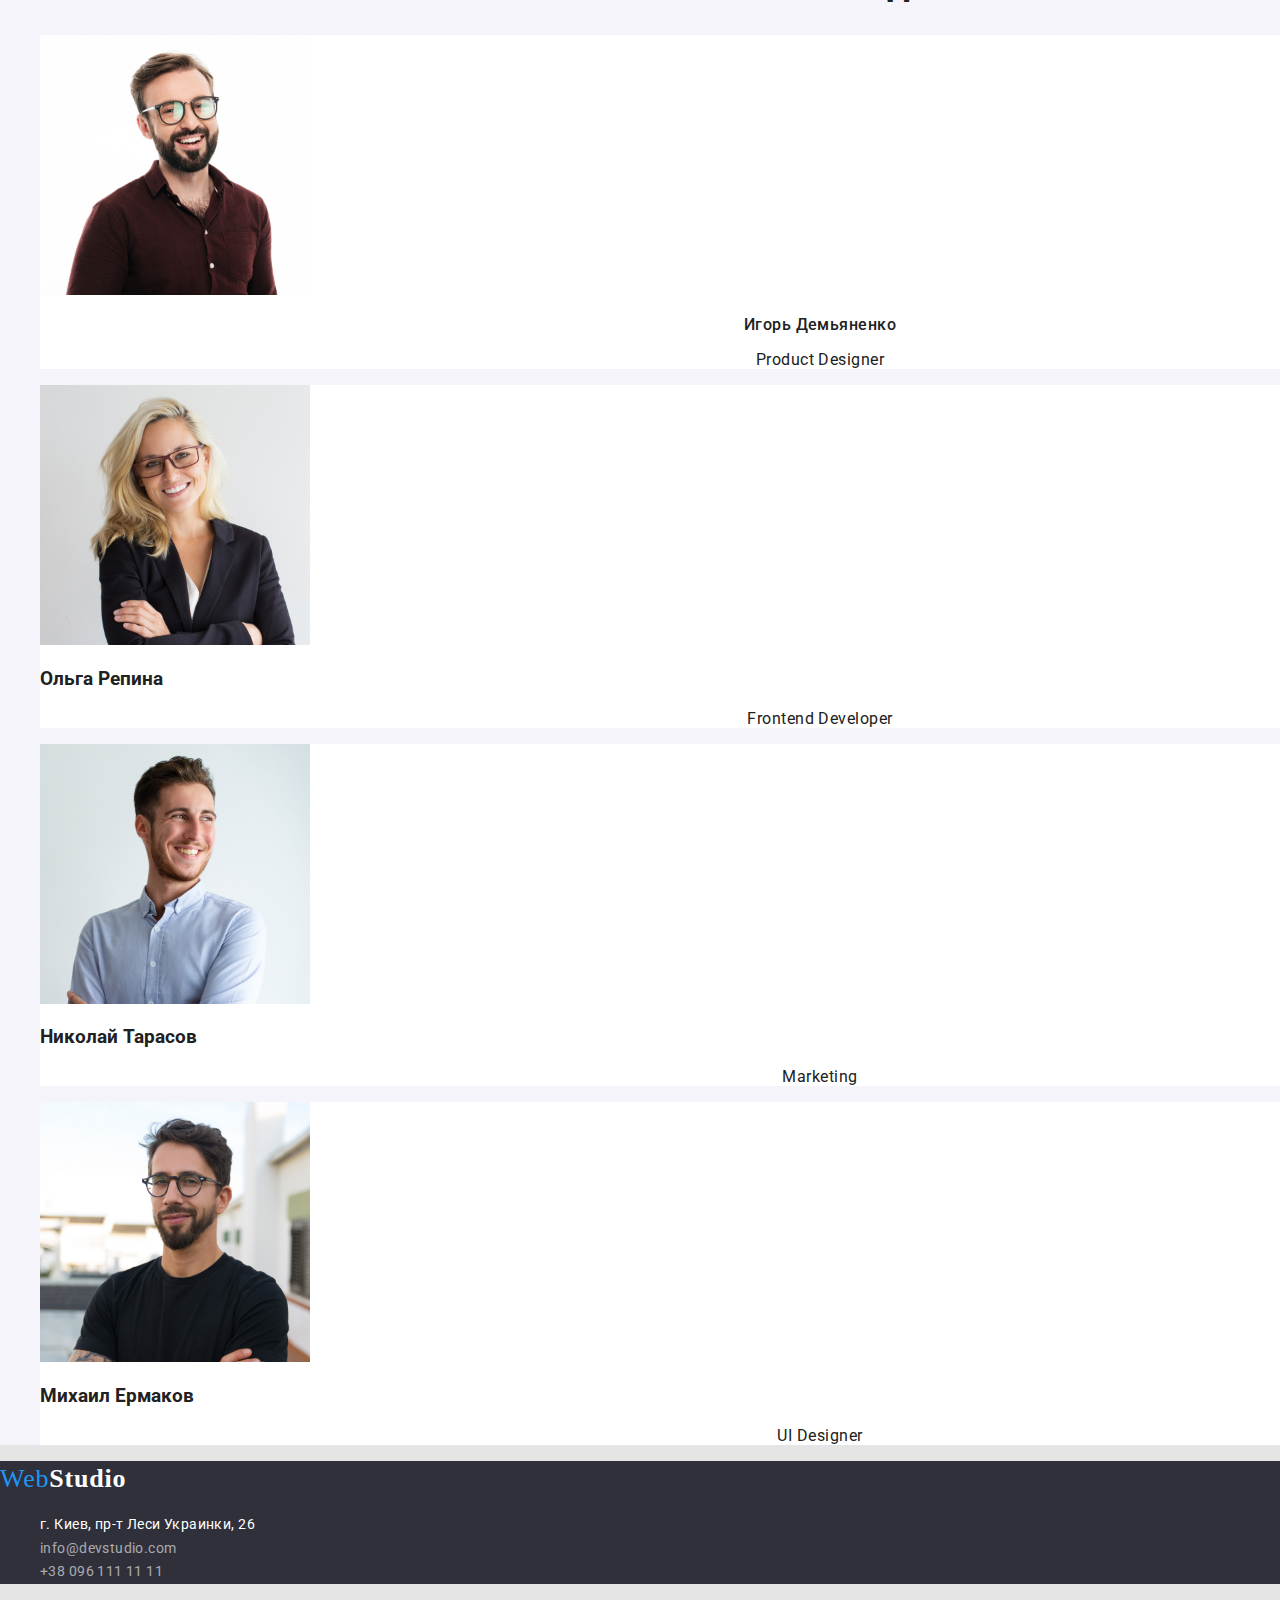
==== commit cc17e830: "add cls hidden" ====
--- a/index.html
+++ b/index.html
@@ -18,7 +18,7 @@
                     <ul class="site-nav list">
                         <li><a href="#" class="link current">Студия</a></li>
                         <li><a href="./portfolio.html" class="link">Портфолио</a></li>
-                        <li><a href="#footer" class="link">Контакты</a></li>
+                        <li><a href="#" class="link">Контакты</a></li>
                     </ul>
                 </nav>
                 <ul class="auth-nav list">
--- a/css/styles.css
+++ b/css/styles.css
@@ -164,6 +164,7 @@
 .button {
   cursor: pointer;
   text-decoration: none;
+  font-family: Roboto;
 }
 .btn-primary {
   background-color: var(--accent-color);
@@ -195,6 +196,9 @@
 }
 
 /* Portfolio */
+.hidden {
+  opacity: 0;
+}
 .projects {
   background-color: var(--light-gray-color);
   text-decoration: none;
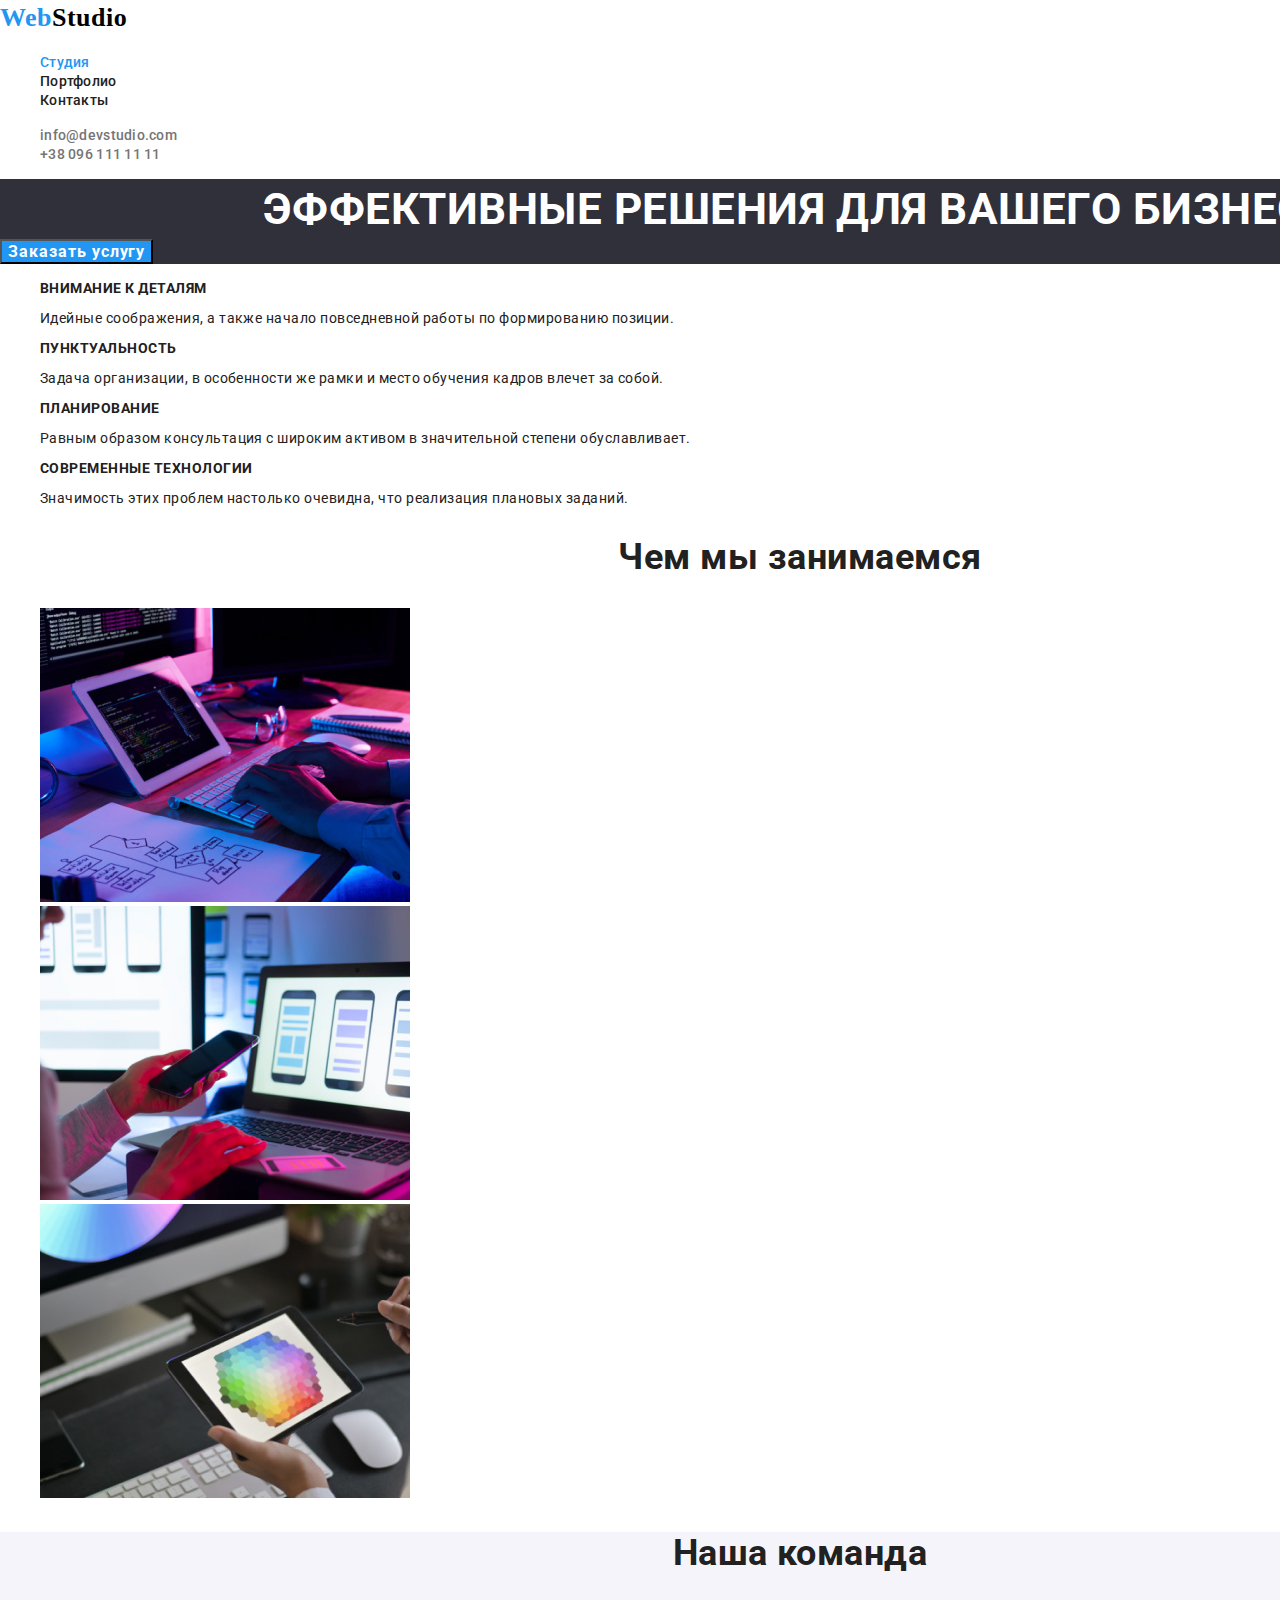
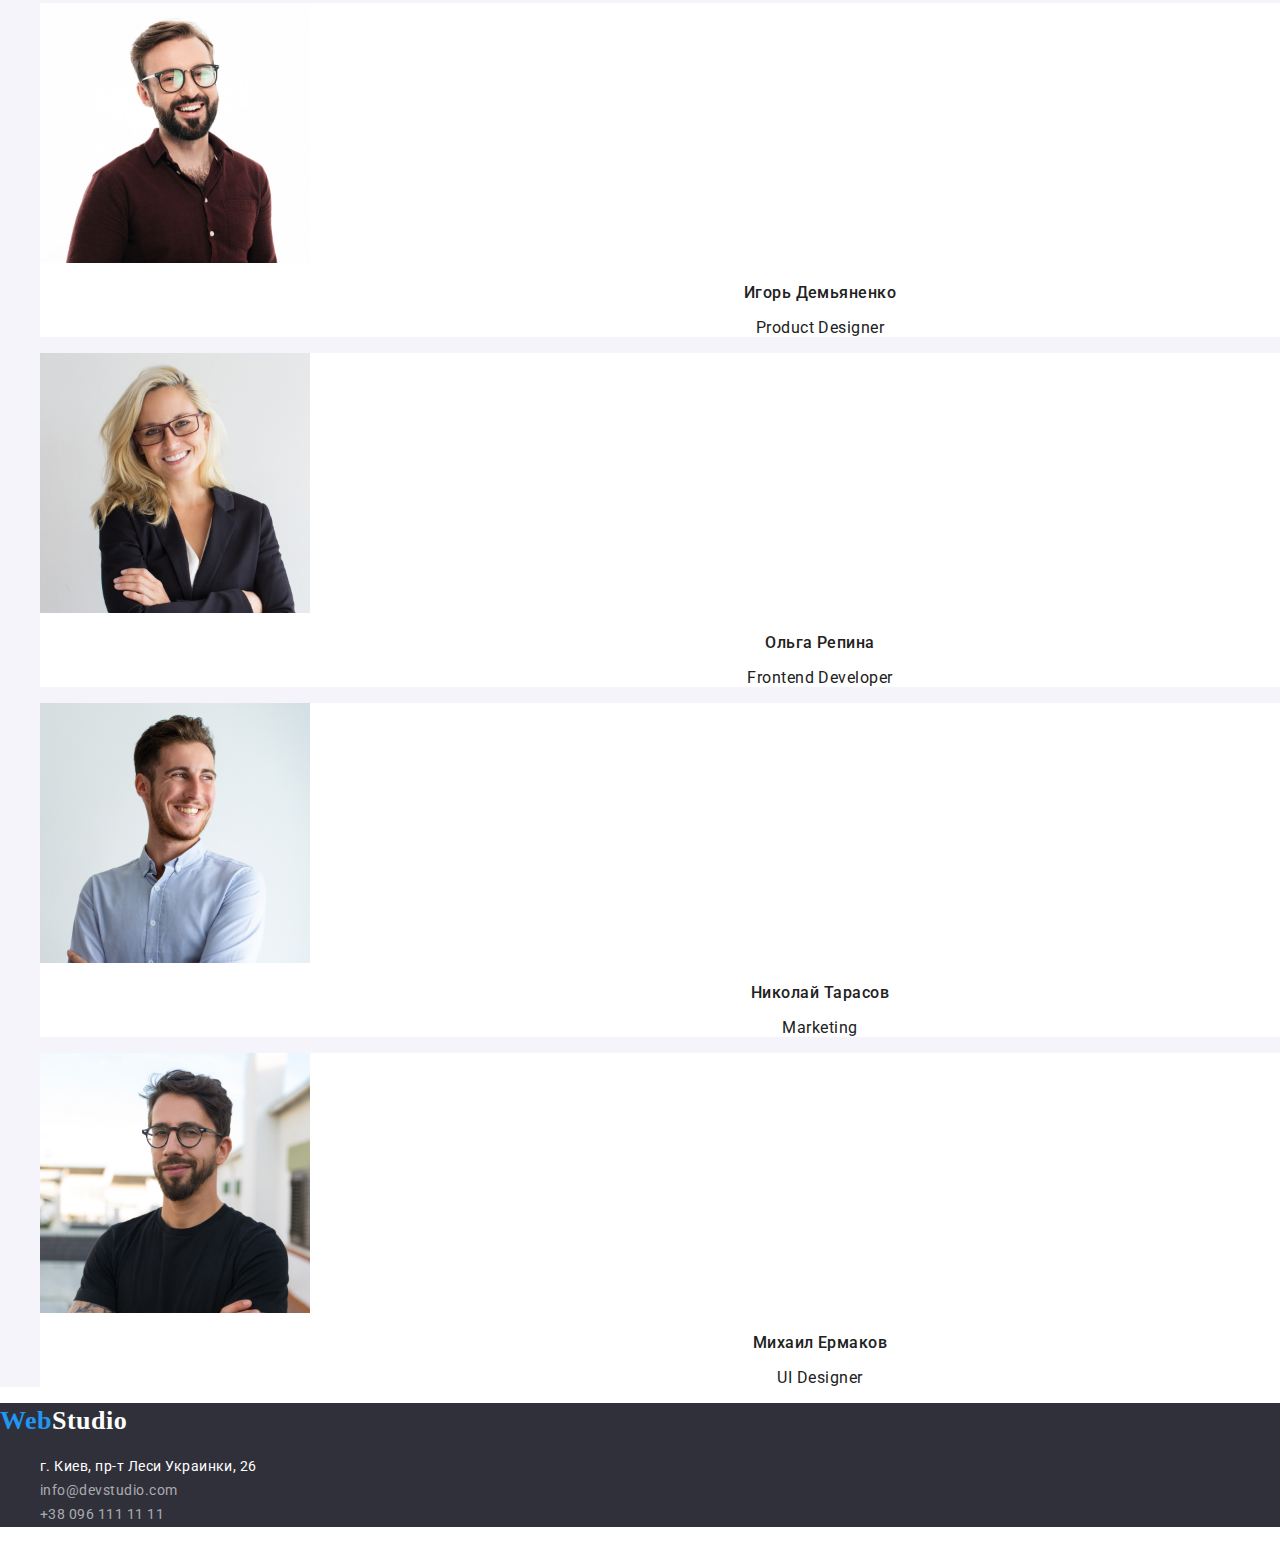
==== commit a7b1d10b: "updt error" ====
--- a/index.html
+++ b/index.html
@@ -1,85 +1,127 @@
 <!DOCTYPE html>
 <html lang="ru">
-<head>
-    <meta charset="UTF-8">
-    <meta http-equiv="X-UA-Compatible" content="IE=edge">
-    <meta name="viewport" content="width=e, initial-scale=1.0">
+  <head>
+    <meta charset="UTF-8" />
+    <meta http-equiv="X-UA-Compatible" content="IE=edge" />
+    <meta name="viewport" content="width=e, initial-scale=1.0" />
     <title>WebStudio</title>
-    <link rel="preconnect" href="https://fonts.gstatic.com">
-    <link href="https://fonts.googleapis.com/css2?family=Roboto:wght@400;500;700&display=swap" rel="stylesheet">
-    <link rel="stylesheet" href="./css/styles.css">
-</head>
-<body>
+    <link rel="preconnect" href="https://fonts.gstatic.com" />
+    <link
+      href="https://fonts.googleapis.com/css2?family=Roboto:wght@400;500;700&display=swap"
+      rel="stylesheet"
+    />
+    
+    <link rel="stylesheet" href="./css/styles.css" />
+  </head>
+  <body>
     <!-- Header -->
     <header class="page-header">
-        <div  class="container" >
-            <a href="#" class="logo">Web<span class="logo-part">Studio</span></a>
-                <nav>
-                    <ul class="site-nav list">
-                        <li><a href="#" class="link current">Студия</a></li>
-                        <li><a href="./portfolio.html" class="link">Портфолио</a></li>
-                        <li><a href="#" class="link">Контакты</a></li>
-                    </ul>
-                </nav>
-                <ul class="auth-nav list">
-                    <li><a href="mailto:info@devstudio.com" class="link tel-mail">info@devstudio.com</a></li>
-                    <li><a href="tel:+380961111111" class="link tel-mail">+38 096 111 11 11</a></li>
-                </ul>
-        </div>
+      <div class="container">
+        <a href="#" class="logo">Web<span class="logo-part">Studio</span></a>
+        <nav>
+          <ul class="site-nav list">
+            <li><a href="#" class="link current">Студия</a></li>
+            <li><a href="./portfolio.html" class="link">Портфолио</a></li>
+            <li><a href="#" class="link">Контакты</a></li>
+          </ul>
+        </nav>
+        <ul class="auth-nav list">
+          <li><a href="mailto:info@devstudio.com" class="link tel-mail">info@devstudio.com</a></li>
+          <li><a href="tel:+380961111111" class="link tel-mail">+38 096 111 11 11</a></li>
+        </ul>
+      </div>
     </header>
     <!-- Main -->
     <main>
-            <!-- hero -->
-        <section >
-            <div class="container" >
-                <div  class="hero"> 
-                    <h1 class="slogan">Эффективные решения для вашего бизнеса</h1>
-                    <button class="button btn-primary" type="reset"> Заказать услугу</button>
-                </div >
-                    <ul class="list">
-                        <li> <h3 class="hero-items">Внимание к деталям </h3><p  class="hero-details">Идейные соображения, а также начало повседневной работы по формированию позиции.</p> </li>
-                        <li> <h3 class="hero-items">Пунктуальность </h3><p  class="hero-details">Задача организации, в особенности же рамки и место обучения кадров влечет за собой.</p> </li>
-                        <li> <h3 class="hero-items">Планирование</h3> <p  class="hero-details">Равным образом консультация с широким активом в значительной степени обуславливает.</p></li>
-                        <li> <h3 class="hero-items">Современные технологии</h3> <p  class="hero-details">Значимость этих проблем настолько очевидна, что реализация плановых заданий.</p></li>
-                    </ul>
-            </div>
-        </section>
-        <!-- images -->
-        <section>
-            <div class="container"> 
-                <h2 class="about">Чем мы занимаемся</h2>
-                <ul class="list">
-                    <li><img src="images/img11.jpg" alt="разработка вебсайтов" width="370"></li>
-                    <li><img src="images/img22.jpg" alt="адаптивный дизайн" width="370"></li>
-                    <li><img src="images/img33.jpg" alt="дизайн" width="370"></li>
-                </ul>
-            </div>
-        </section>
-        <!--team -->
-        <section>
-            <div class="container team" >
-                <h2 class="our-team">Наша команда</h2>
-                <ul class="list">
-                    <li class="team-member"> <img src="images/imgigor.jpg" alt="Игорь Демьяненко" width="270"> <h3 class="name">Игорь Демьяненко</h3>  <p class="job">Product Designer</p></li>
-                    <li class="team-member"><img src="images/imgolga.jpg" alt="Ольга Репина" width="270"><h3>Ольга Репина</h3> <p class="job">Frontend Developer</p>  </li>
-                    <li class="team-member"><img src="images/imgnik.jpg" alt="Николай Тарасов" width="270"><h3>Николай Тарасов</h3> <p class="job"> Marketing</p>  </li>
-                    <li class="team-member"><img src="images/imgmih.jpg" alt="Михаил Ермаков" width="270"><h3>Михаил Ермаков</h3> <p class="job">UI Designer</p>  </li>
-                </ul>
-            </div>
-        </section>
+      <!-- hero -->
+      <section>
+        <div class="container">
+          <div class="hero">
+            <h1 class="slogan">Эффективные решения для вашего бизнеса</h1>
+            <button class="button btn-primary" type="reset">Заказать услугу</button>
+          </div>
+          <ul class="list">
+            <li>
+              <h3 class="hero-items">Внимание к деталям</h3>
+              <p class="hero-details">
+                Идейные соображения, а также начало повседневной работы по формированию позиции.
+              </p>
+            </li>
+            <li>
+              <h3 class="hero-items">Пунктуальность</h3>
+              <p class="hero-details">
+                Задача организации, в особенности же рамки и место обучения кадров влечет за собой.
+              </p>
+            </li>
+            <li>
+              <h3 class="hero-items">Планирование</h3>
+              <p class="hero-details">
+                Равным образом консультация с широким активом в значительной степени обуславливает.
+              </p>
+            </li>
+            <li>
+              <h3 class="hero-items">Современные технологии</h3>
+              <p class="hero-details">
+                Значимость этих проблем настолько очевидна, что реализация плановых заданий.
+              </p>
+            </li>
+          </ul>
+        </div>
+      </section>
+      <!-- images -->
+      <section>
+        <div class="container">
+          <h2 class="about">Чем мы занимаемся</h2>
+          <ul class="list">
+            <li><img src="images/img11.jpg" alt="разработка вебсайтов" width="370" /></li>
+            <li><img src="images/img22.jpg" alt="адаптивный дизайн" width="370" /></li>
+            <li><img src="images/img33.jpg" alt="дизайн" width="370" /></li>
+          </ul>
+        </div>
+      </section>
+      <!--team -->
+      <section>
+        <div class="container team">
+          <h2 class="our-team">Наша команда</h2>
+          <ul class="list">
+            <li class="team-member">
+              <img src="images/imgigor.jpg" alt="Игорь Демьяненко" width="270" />
+              <h3 class="name">Игорь Демьяненко</h3>
+              <p class="job">Product Designer</p>
+            </li>
+            <li class="team-member">
+              <img src="images/imgolga.jpg" alt="Ольга Репина" width="270" />
+              <h3 class="name">Ольга Репина</h3>
+              <p class="job">Frontend Developer</p>
+            </li>
+            <li class="team-member">
+              <img src="images/imgnik.jpg" alt="Николай Тарасов" width="270" />
+              <h3 class="name">Николай Тарасов</h3>
+              <p class="job">Marketing</p>
+            </li>
+            <li class="team-member">
+              <img src="images/imgmih.jpg" alt="Михаил Ермаков" width="270" />
+              <h3 class="name">Михаил Ермаков</h3>
+              <p class="job">UI Designer</p>
+            </li>
+          </ul>
+        </div>
+      </section>
     </main>
     <!-- Footer -->
     <footer class="footer" id="footer">
-        <div class="container">  
-            <a href="#" class="logo">Web<span class="logo-footer">Studio</span></a>
-            <address>
-                <ul class="list">
-                    <li class="address">г. Киев, пр-т Леси Украинки, 26</li>
-                    <li ><a href="mailto:info@devstudio.com" class="address tel-mail">info@devstudio.com</a></li>
-                    <li ><a href="tel:+380961111111" class="address tel-mail">+38 096 111 11 11</a></li>
-                </ul>
-            </address> 
-         </div> 
+      <div class="container">
+        <a href="#" class="logo">Web<span class="logo-footer">Studio</span></a>
+        <address>
+          <ul class="list">
+            <li class="address">г. Киев, пр-т Леси Украинки, 26</li>
+            <li>
+              <a href="mailto:info@devstudio.com" class="address tel-mail">info@devstudio.com</a>
+            </li>
+            <li><a href="tel:+380961111111" class="address tel-mail">+38 096 111 11 11</a></li>
+          </ul>
+        </address>
+      </div>
     </footer>
-</body>
-</html>+  </body>
+</html>
--- a/css/styles.css
+++ b/css/styles.css
@@ -1,7 +1,6 @@
 /* Colors */
 :root {
   /* background */
-  --primary-background-color: #e5e5e5;
   --secondary-background-color: #2196f3;
   --other-background-color: #f5f4fa;
 
@@ -18,14 +17,14 @@
 }
 
 body {
-  background-color: var(--primary-background-color);
   color: var(--primary-text-color);
   font-family: Roboto, sans-serif;
   font-style: normal;
   font-weight: normal;
+  text-decoration: none;
+  letter-spacing: 0.03em;
   width: 100%;
-  text-decoration: none;
-  padding: auto;
+  padding: 0;
   margin: auto;
 }
 .list {
@@ -40,12 +39,10 @@
 }
 .logo {
   color: var(--accent-color);
-  font-family: Oleo Script;
-  font-weight: bold;
-  font-weight: 400;
+  font-family: Raleway;
+  font-weight: 700;
   font-size: 26px;
   line-height: 1.383;
-  letter-spacing: 0.03em;
   text-decoration: none;
 }
 
@@ -88,43 +85,27 @@
 .slogan {
   font-size: 44px;
   line-height: 1.364;
-  letter-spacing: 0.03em;
-  text-align: center;
+  text-align: center;
+  text-transform: uppercase;
   margin: 0;
 }
 .hero-items {
   font-size: 14px;
-  font-weight: 700;
+  font-style: normal;
+  font-weight: 700;
+  line-height: 1.142;
+  text-transform: uppercase;
+}
+.hero-details {
+  font-size: 14px;
   line-height: 1.143;
-  letter-spacing: 0.03em;
-}
-.hero-details {
-  font-size: 14px;
-  line-height: 1.143;
-  letter-spacing: 0.03em;
-}
-
-.hero-items {
-  font-size: 14px;
-  font-style: normal;
-  font-weight: 700;
-  line-height: 1.142;
-  letter-spacing: 0.03em;
-  text-align: left;
-}
-.hero-details {
-  font-size: 14px;
-  font-weight: 400;
-  line-height: 1.714;
-  letter-spacing: 0.03em;
-  text-align: left;
-}
+}
+
 /* section presentation */
 .about {
   font-size: 36px;
   font-weight: 700;
   line-height: 1.167;
-  letter-spacing: 0.03em;
   text-align: center;
 }
 /* section team */
@@ -138,9 +119,7 @@
   font-size: 36px;
   font-weight: 700;
   line-height: 1.167;
-  letter-spacing: 0.03em;
-  text-align: center;
-  font-style: Bold;
+  text-align: center;
 }
 .team-member {
   background-color: var(--white-color);
@@ -150,13 +129,11 @@
   font-size: 16px;
   font-weight: 500;
   line-height: 1.187;
-  letter-spacing: 0.03em;
   text-align: center;
 }
 .job {
   font-size: 16px;
   line-height: 1.187;
-  letter-spacing: 0.03em;
   text-align: center;
 }
 
@@ -164,7 +141,7 @@
 .button {
   cursor: pointer;
   text-decoration: none;
-  font-family: Roboto;
+  font-family: inherit;
 }
 .btn-primary {
   background-color: var(--accent-color);
@@ -191,16 +168,12 @@
   font-size: 16px;
   font-weight: 500;
   line-height: 1.625;
-  letter-spacing: 0.03em;
   text-align: center;
 }
 
 /* Portfolio */
-.hidden {
-  opacity: 0;
-}
+
 .projects {
-  background-color: var(--light-gray-color);
   text-decoration: none;
 }
 
@@ -216,7 +189,6 @@
   color: var(--secondary-text-color);
   font-size: 16px;
   line-height: 1.875;
-  letter-spacing: 0.03em;
   text-align: left;
 }
 
@@ -234,14 +206,10 @@
 }
 .address {
   font-family: Roboto;
-  text-decoration: none;
-  color: var(--white-color);
-  font-weight: 400;
+  color: var(--white-color);
   font-size: 14px;
   line-height: 1.714;
-  letter-spacing: 0.03em;
   font-style: normal;
-  text-align: left;
 }
 .address.tel-mail {
   text-decoration: none;
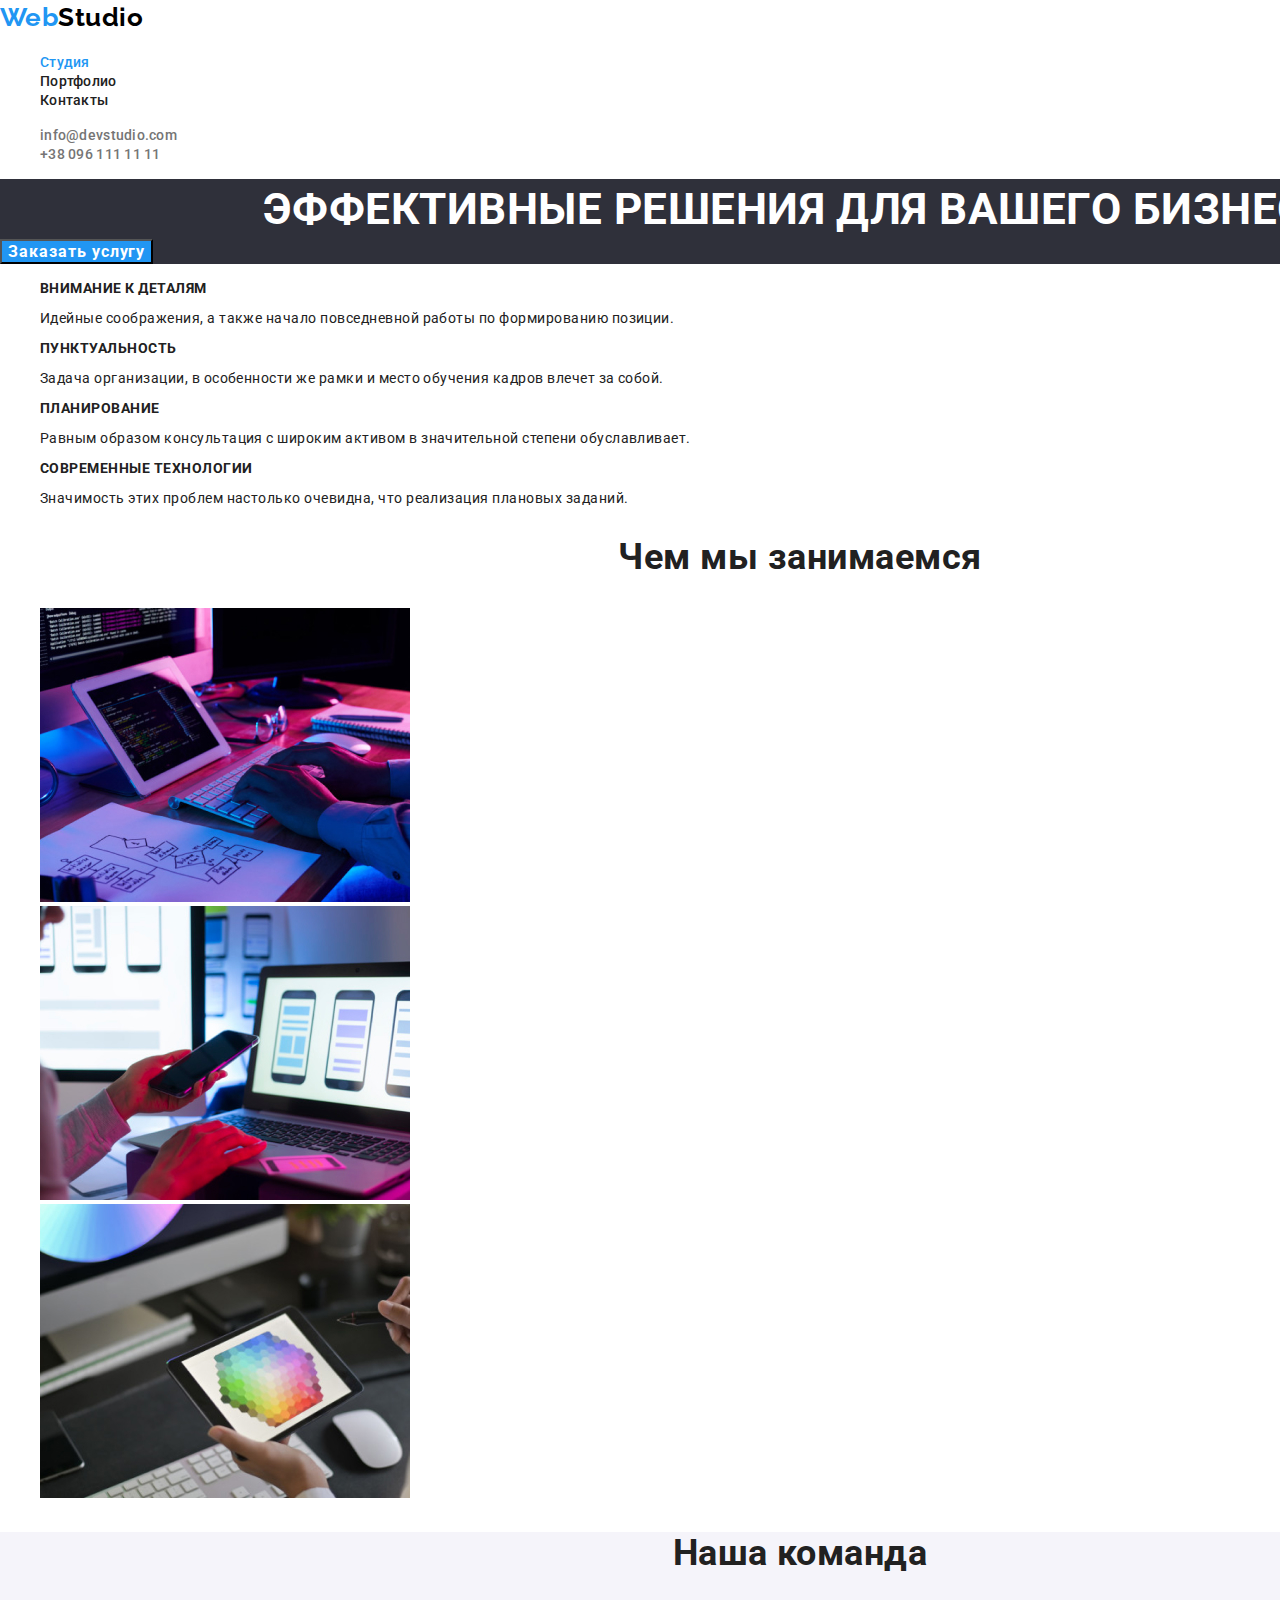
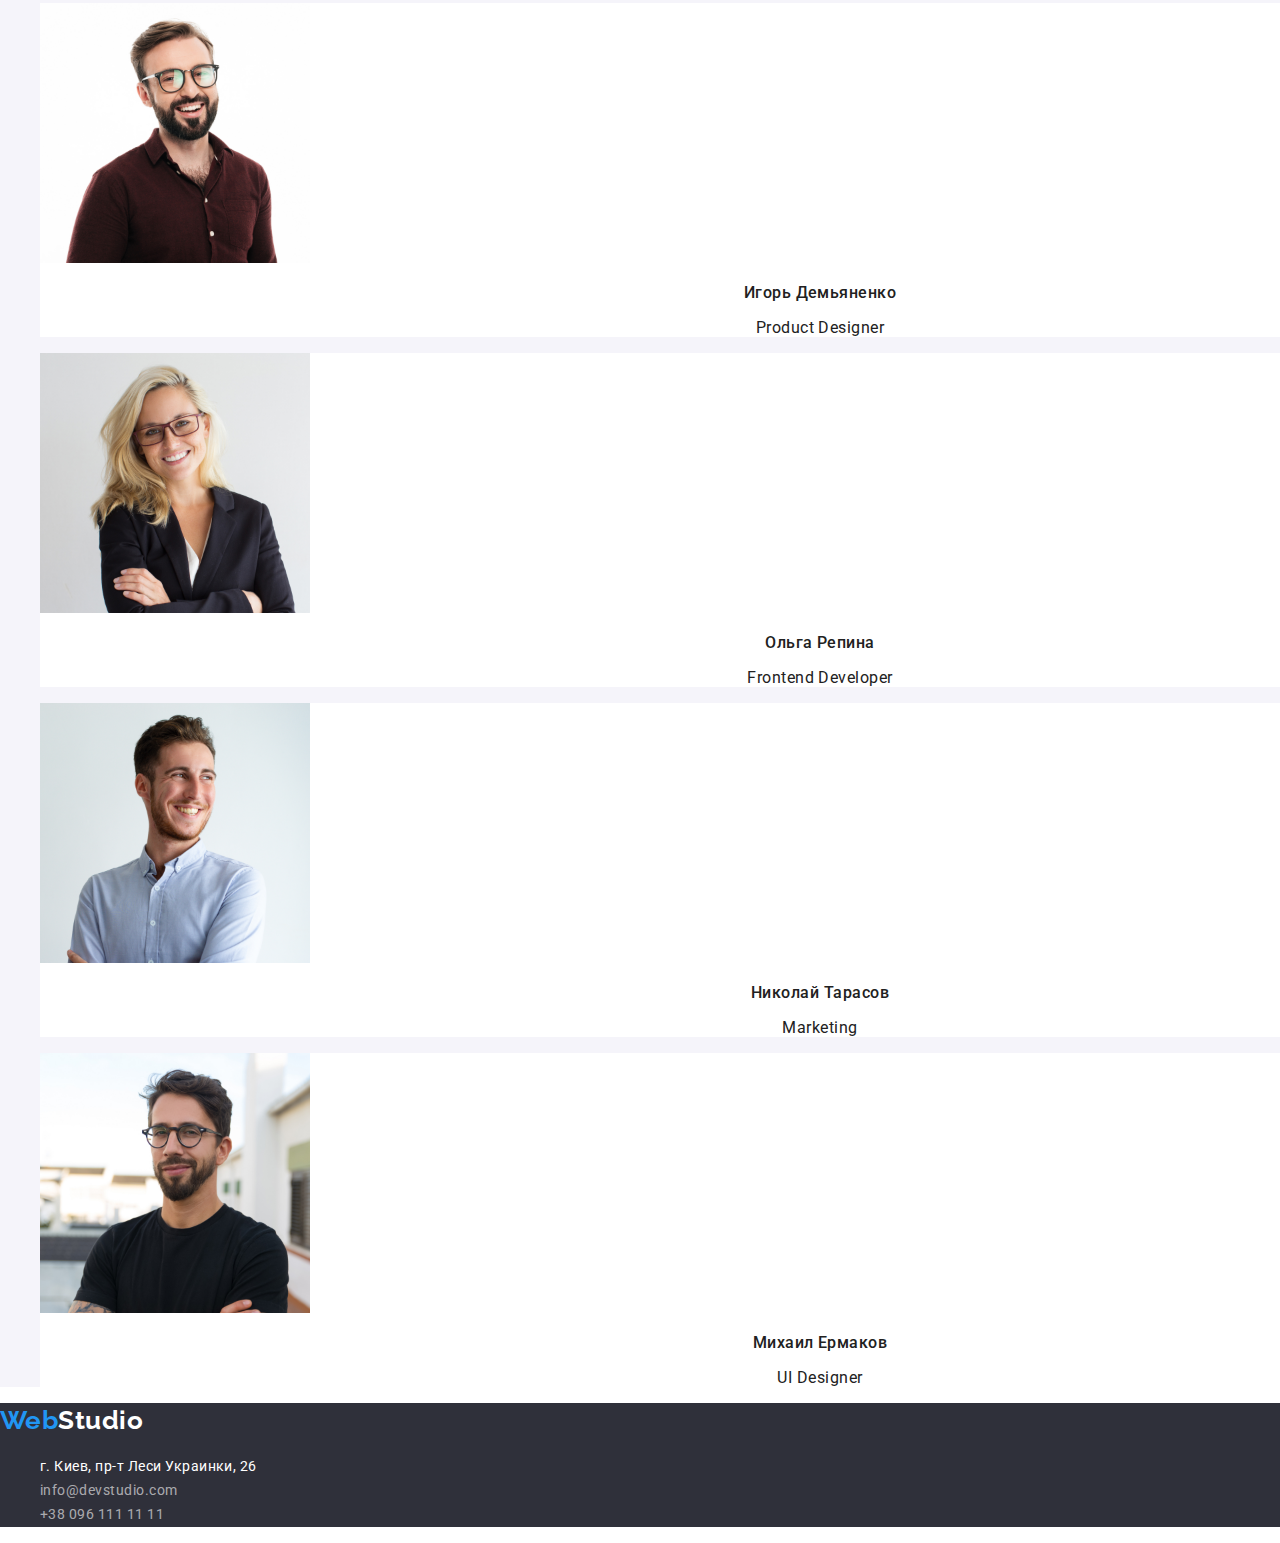
==== commit 1bd1259c: "push styles and prettier" ====
--- a/index.html
+++ b/index.html
@@ -6,11 +6,10 @@
     <meta name="viewport" content="width=e, initial-scale=1.0" />
     <title>WebStudio</title>
     <link rel="preconnect" href="https://fonts.gstatic.com" />
-    <link
-      href="https://fonts.googleapis.com/css2?family=Roboto:wght@400;500;700&display=swap"
-      rel="stylesheet"
-    />
-    
+<link rel="preconnect" href="https://fonts.gstatic.com">
+<link
+    href="https://fonts.googleapis.com/css2?family=Raleway:wght@400;500;700&family=Roboto:wght@400;500;700&display=swap"
+    rel="stylesheet">
     <link rel="stylesheet" href="./css/styles.css" />
   </head>
   <body>
